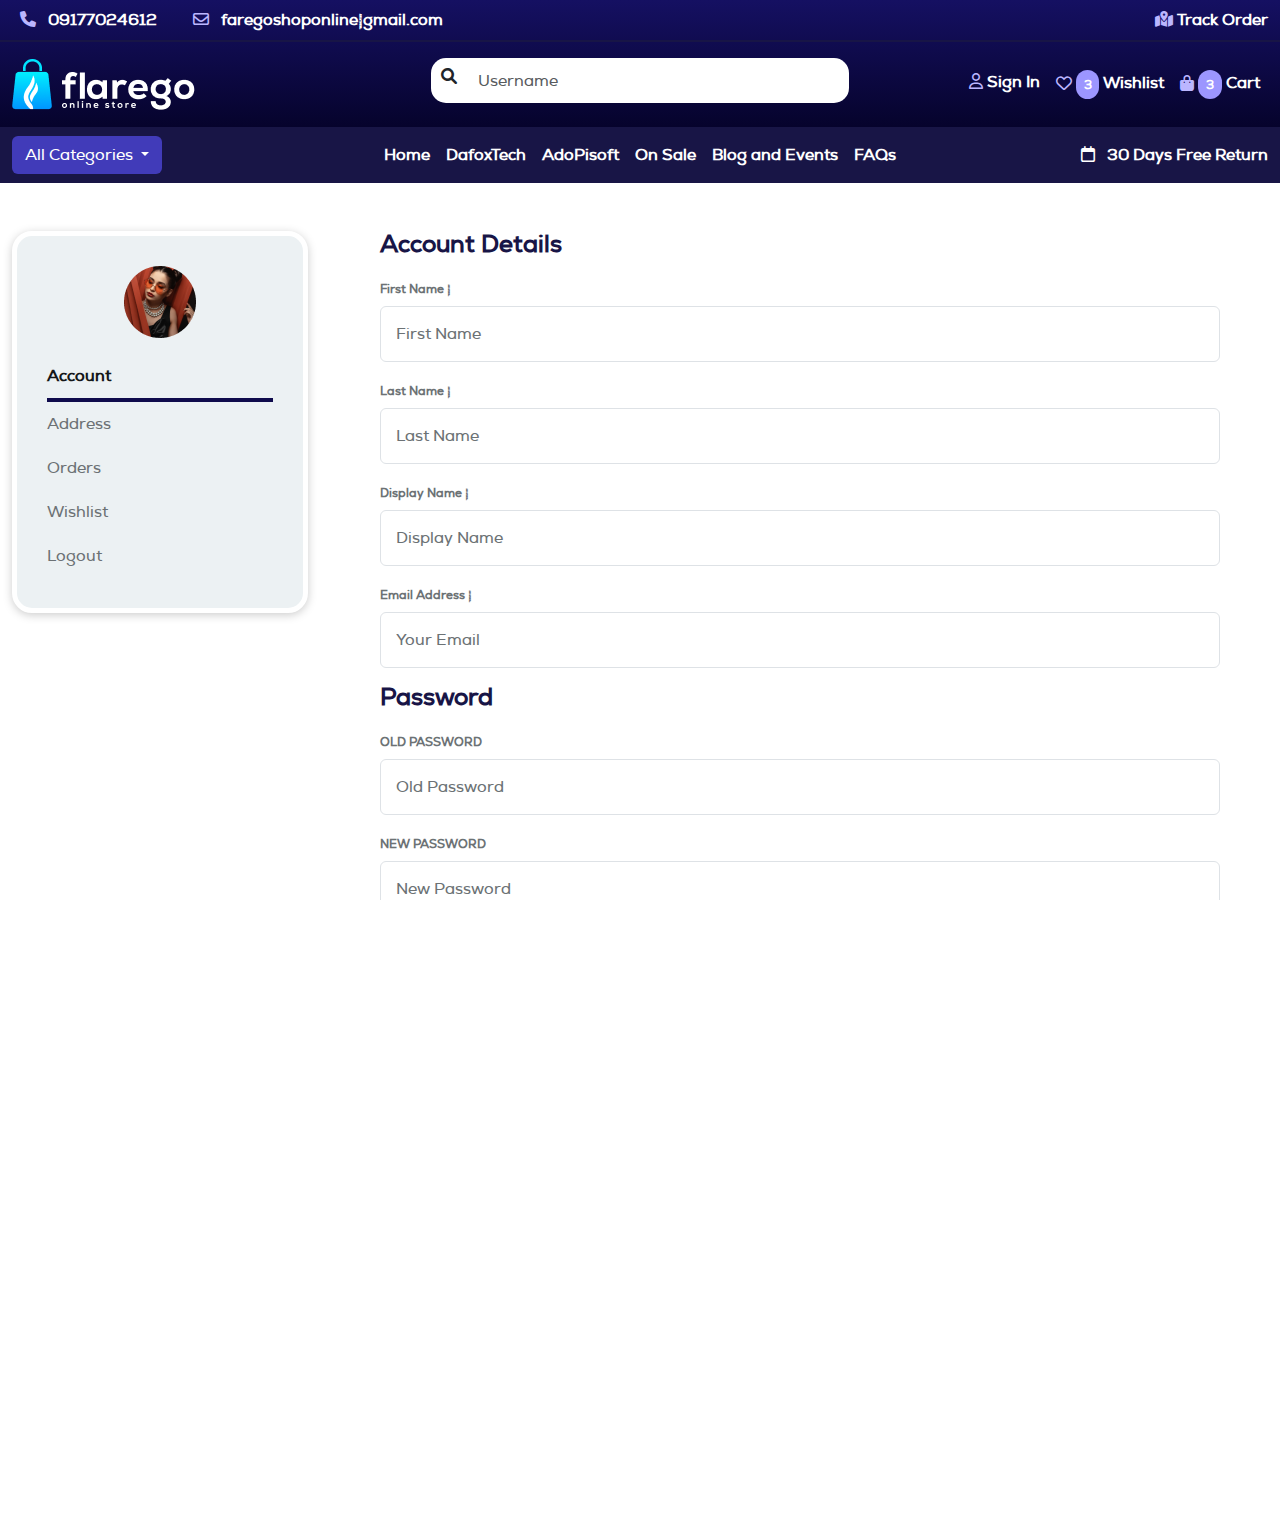
==== account.html @ 1abdb855 "enting latest changes" ====
<!DOCTYPE html>
<html lang="en">

<head>
  <meta charset="UTF-8">
  <meta name="viewport" content="width=device-width, initial-scale=1.0">
  <title>Accounts</title>
  <link href="css/bootstrap.min.css" rel="stylesheet">
</head>

<body>
  <!doctype html>
  <html lang="en">

  <head>
    <!-- Required meta tags -->
    <meta charset="utf-8">
    <meta name="viewport" content="width=device-width, initial-scale=1">

    <!-- Bootstrap CSS -->
    <link href="https://cdn.jsdelivr.net/npm/bootstrap@5.3.3/dist/css/bootstrap.min.css" rel="stylesheet"
      integrity="sha384-QWTKZyjpPEjISv5WaRU9OFeRpok6YctnYmDr5pNlyT2bRjXh0JMhjY6hW+ALEwIH" crossorigin="anonymous">
    <link rel="stylesheet" href="css/style.css">
    <!-- FontAwesome CSS -->
    <link href="https://cdnjs.cloudflare.com/ajax/libs/font-awesome/6.0.0-beta3/css/all.min.css" rel="stylesheet">

    <title>Home</title>
  </head>

  <body>
    <!-- Header -->
    <section class="header-wrapper">
      <header class="d-none d-md-block">
        <div class="header-bg text-white">
          <!-- Top Header -->
          <div class="top-header py-2">
            <div class="container">
              <div class="d-flex flex-wrap align-items-center justify-content-center justify-content-lg-start">
                <div class="col-lg-6 col-6 text-start">
                  <a href="#" class="text-white me-4"><i class="fa-solid fa-phone me-2"></i> 09177024612</a>
                  <a href="#" class="text-white "><i class="fa-regular fa-envelope me-2"></i>
                    faregoshoponline@gmail.com</a>
                </div>
                <div class="col-lg-6 col-6 text-end "><i class="fa-solid fa-map-location-dot"></i> Track Order</div>
              </div>
            </div>
          </div>
          <!-- Search -->
          <div class="container py-3">
            <div class="d-flex flex-wrap align-items-center justify-content-center justify-content-lg-start">
              <!-- Logo -->
              <div class="col-lg-4">
                <a href=""><img src="img/flarego-shop-logo.png" alt=""></a>
              </div>
              <!-- Form -->
              <div class="col-12 col-lg-4">
                <form>
                  <div class="form-row align-items-center">
                    <div class="col-auto">
                      <label class="sr-only" for="inlineFormInputGroup">Username</label>
                      <div class="input-group mb-2 searchform-wrapper">
                        <div class="input-group-prepend">
                          <div class="input-group-text searchico"><i class="fa-solid fa-magnifying-glass"></i></div>
                        </div>
                        <input type="text" class="form-control" id="inlineFormInputGroup" placeholder="Username">
                      </div>
                    </div>
                  </div>
                </form>
              </div>
              <!-- Cart Menu -->
              <ul class="nav col-12 col-lg-4 justify-content-end">
                <li><a href="#" class="nav-link px-2 text-white"><i class="fa-regular fa-user"></i> Sign In</a></li>
                <li>
                  <a href="#" class="nav-link px-2 text-white">
                    <i class="fa-regular fa-heart"></i>
                    <!-- Badge -->
                    <span class="badge rounded-pill bg-purple ">3</span> Wishlist
                  </a>
                </li>
                <li>
                  <a href="#" class="nav-link px-2 text-white">
                    <i class="fa-solid fa-bag-shopping"></i>
                    <!-- Badge -->
                    <span class="badge rounded-pill bg-purple ">3</span> Cart
                  </a>
              </ul>
            </div>
          </div>
        </div>
        <!-- Main Menu -->
        <div class="lower-bg py-2">
          <div class="container">
            <div class="d-flex flex-wrap align-items-center justify-content-center justify-content-lg-start">
              <div class="col-lg-3">
                <div class="dropdown show">
                  <a class="btn dropdown-toggle btn-cat" href="#" role="button" id="dropdownMenuLink"
                    data-toggle="dropdown" aria-haspopup="true" aria-expanded="false">
                    All Categories
                  </a>

                  <div class="dropdown-menu" aria-labelledby="dropdownMenuLink">
                    <a class="dropdown-item" href="#">Action</a>
                    <a class="dropdown-item" href="#">Another action</a>
                    <a class="dropdown-item" href="#">Something else here</a>
                  </div>
                </div>
              </div>

              <ul class="nav col-12 col-lg-6 justify-content-center">
                <li><a href="#" class="nav-link px-2 text-white">Home</a></li>
                <li><a href="#" class="nav-link px-2 text-white">DafoxTech</a></li>
                <li><a href="#" class="nav-link px-2 text-white">AdoPisoft</a></li>
                <li><a href="#" class="nav-link px-2 text-white">On Sale</a></li>
                <li><a href="#" class="nav-link px-2 text-white">Blog and Events</a></li>
                <li><a href="#" class="nav-link px-2 text-white">FAQs</a></li>
              </ul>


              <div class="col-12 col-lg-3 justify-content-end text-end">
                <a href="" class="text-white"><i class="fa-regular fa-calendar me-2"></i> 30 Days Free Return</a>
              </div>
            </div>
          </div>
        </div>
      </header>

      <!-- Mobile Header -->
      <header class="mobile-header d-block d-md-none">
        <div class="header-bg text-white">
          <!-- Top Header -->
          <div class="top-header py-2">
            <div class="container">
              <div class="d-flex flex-wrap align-items-center justify-content-sm-center justify-content-center">
                <div class="col-lg-6 col-12 text-center info">
                  <a href="#" class="text-white me-4 fs-sm-2"><i class="fa-solid fa-phone me-2"></i> 09177024612</a>
                  <a href="#" class="text-white fs-sm-2"><i class="fa-regular fa-envelope me-2"></i>
                    faregoshoponline@gmail.com</a>
                </div>
                <div class="col-lg-6 col-6 text-end d-none d-lg-block"><i class="fa-solid fa-map-location-dot"></i>
                  Track Order</div>
              </div>
            </div>
          </div>
          <!-- Search -->
          <div class="container py-2">
            <div class="d-flex flex-wrap align-items-center justify-content-center justify-content-lg-start">
              <!-- Logo -->
              <div class="col-lg-4 col-4">
                <a href=""><img src="img/flarego-shop-logo.png" class="img-fluid "></a>
              </div>
              <!-- Cart Menu -->
              <ul class="nav col-8 col-lg-4 justify-content-end">
                <li><a href="#" class="nav-link px-2 text-white"><i class="fa-regular fa-user"></i></a></li>
                <li>
                  <a href="#" class="nav-link px-2 text-white">
                    <i class="fa-regular fa-heart"></i>
                    <!-- Badge -->
                    <span class="badge rounded-pill bg-purple ">3</span>
                  </a>
                </li>
                <li>
                  <a href="#" class="nav-link px-2 text-white">
                    <i class="fa-solid fa-bag-shopping"></i>
                    <!-- Badge -->
                    <span class="badge rounded-pill bg-purple ">3</span>
                  </a>
              </ul>
            </div>
          </div>
        </div>
        <!-- Main Menu -->
        <div class="lower-bg py-2">
          <div class="container">
            <!-- Navbar -->
            <nav class="navbar navbar-expand-lg">
              <div class="container">
                <div class="row  d-flex justify-content-start align-items-center">
                  <div class="col-2">
                    <button class="navbar-toggler" type="button" data-bs-toggle="collapse" data-bs-target="#navbarNav"
                      aria-controls="navbarNav" aria-expanded="false" aria-label="Toggle navigation">
                      <i class="fa-solid fa-bars"></i>
                    </button>
                  </div>
                  <div class="col-10">
                    <form>
                      <div class="form-row align-items-center">
                        <div class="col-auto">
                          <label class="sr-only" for="inlineFormInputGroup">Username</label>
                          <div class="input-group mb-2 searchform-wrapper">
                            <div class="input-group-prepend">
                              <div class="input-group-text searchico"><i class="fa-solid fa-magnifying-glass"></i></div>
                            </div>
                            <input type="text" class="form-control" id="inlineFormInputGroup" placeholder="Username">
                          </div>
                        </div>
                      </div>
                    </form>
                  </div>
                </div>
                <div class="collapse navbar-collapse" id="navbarNav">
                  <ul class="navbar-nav ms-auto">
                    <li class="nav-item">
                      <a class="nav-link active" aria-current="page" href="#">Home</a>
                    </li>
                    <li class="nav-item">
                      <a class="nav-link" href="#">DafoxTech</a>
                    </li>
                    <li class="nav-item">
                      <a class="nav-link" href="#">AdoPisoft</a>
                    </li>
                    <li class="nav-item">
                      <a class="nav-link" href="#">On Sale</a>
                    </li>
                    <li class="nav-item">
                      <a class="nav-link" href="#">Blog and Events/a>
                    </li>
                    <li class="nav-item">
                      <a class="nav-link" href="#">FAQs</a>
                    </li>
                  </ul>
                </div>
              </div>
            </nav>
          </div>
        </div>
      </header>
    </section>

    <!-- Account Details -->
    <div class="container my-5">
      <div class="row">
        <div class="col-md-3">
          <div class="left-widget-wrapper">
            <div class="img-holder mb-3">
              <img src="img/sofia.png" class="rounded mx-auto d-block" alt="...">
              <img src="img/camera-ico.png" alt="" class="position-absolute bottom-20 uploadpic">
            </div>
            <div class="nav flex-column nav-pills d-none d-md-block" id="v-pills-tab" role="tablist"
              aria-orientation="vertical">
              <button class="nav-link active" id="accounts-tab" data-bs-toggle="pill" data-bs-target="#accounts"
                type="button" role="tab" aria-controls="accounts" aria-selected="true">Account</button>
              <button class="nav-link" id="account-address-tab" data-bs-toggle="pill" data-bs-target="#account-address"
                type="button" role="tab" aria-controls="account-address" aria-selected="false">Address</button>
              <button class="nav-link" id="account-orders-tab" data-bs-toggle="pill" data-bs-target="#account-orders"
                type="button" role="tab" aria-controls="account-orders" aria-selected="false">Orders</button>
              <button class="nav-link" id="account-wishlist-tab" data-bs-toggle="pill"
                data-bs-target="#account-wishlist" type="button" role="tab" aria-controls="account-wishlist"
                aria-selected="false">Wishlist</button>
              <button class="nav-link" type="button" role="tab">Logout</button>
            </div>
            <!-- Account Dropdown Select On Mobile -->
            <div class="d-block d-md-none">
              <form action="">
                <select class="form-select" aria-label="Default select example">
                  <option selected>Account</option>
                  <option value="1">Address</option>
                  <option value="2">Orders</option>
                  <option value="3">Wishlist</option>
                  <option value="4">Logout</option>
                </select>
              </form>
            </div>
          </div>
        </div>
        <div class="col-md-9">
          <div class="tab-content" id="v-pills-tabContent">
            <!-- Account Details -->
            <div class="tab-pane fade show active" id="accounts" role="tabpanel" aria-labelledby="accounts-tab">
              <form class="account-form  px-md-5">
                <div class="mb-3">
                  <h5>Account Details</h5>
                </div>
                <!-- First Name -->
                <div class=" mb-3">
                  <label for="firstname" class="form-label">First Name *</label>
                  <input type="text" class="form-control" id="firstname" placeholder="First Name">
                </div>
                <!-- Last Name -->
                <div class="mb-3">
                  <label for="lastname" class="form-label">Last Name *</label>
                  <input type="text" class="form-control" id="lastname" placeholder="Last Name">
                </div>
                <!-- Display Name -->
                <div class="mb-3">
                  <label for="displayname" class="form-label">Display Name *</label>
                  <input type="text" class="form-control" id="displayname" placeholder="Display Name">
                </div>
                <!-- Email -->
                <div class="mb-3">
                  <label for="email" class="form-label">Email Address *</label>
                  <input type="email" class="form-control" id="email" placeholder="Your Email">
                </div>
                <div class="mb-3">
                  <h5>Password</h5>
                </div>
                <!-- Old Password -->
                <div class="mb-3">
                  <label for="oldpass" class="form-label">OLD PASSWORD </label>
                  <input type="text" class="form-control" id="oldpass" placeholder="Old Password">
                </div>
                <!-- NEW PASSWORD -->
                <div class="mb-3">
                  <label for="newpassword" class="form-label">NEW PASSWORD </label>
                  <input type="text" class="form-control" id="newpassword" placeholder="New Password">
                </div>
                <!-- REPEAT NEW PASSWORD -->
                <div class="mb-3">
                  <label for="email" class="form-label">REPEAT NEW PASSWORD</label>
                  <input type="email" class="form-control" id="email" placeholder="Reapet New Password">
                </div>

                <button type="submit" class="btn btn-primary cta-btn">Save Changes</button>
              </form>
            </div>
            <!-- Account Address -->
            <div class="tab-pane fade" id="account-address" role="tabpanel" aria-labelledby="account-address-tab">

              <div class="mb-3  px-md-5">
                <h5>Address</h5>
              </div>
              <div class="row  px-md-5">
                <div class="col-lg-6">
                  <div class="address-holder">
                    <div class="d-flex flex-row mb-3">
                      <div class="address-title">
                        <p><b>Billing Address</b></p>
                      </div>
                      <div class="ms-auto align-items-end edit-address">
                        <i class="fa-regular fa-pen-to-square"></i>
                        <span>Edit</span>
                      </div>
                    </div>
                    <div class="user-info">
                      <p> Sofia Havertz</p>
                      <p> (+1) 234 567 890345</p>
                      <p> Long Island, NewYork, United States</p>
                    </div>
                  </div>
                </div>
                <div class="col-lg-6">
                  <div class="address-holder">
                    <div class="d-flex flex-row mb-3">
                      <div class="address-title">
                        <p><b>Billing Address</b></p>
                      </div>
                      <div class="ms-auto align-items-end edit-address">
                        <i class="fa-regular fa-pen-to-square"></i>
                        <span>Edit</span>
                      </div>
                    </div>
                    <div class="user-info">
                      <p> Sofia Havertz</p>
                      <p> (+1) 234 567 890345</p>
                      <p> Long Island, NewYork, United States</p>
                    </div>
                  </div>
                </div>
              </div>
            </div>
            <!-- Orders -->
            <div class="tab-pane fade" id="account-orders" role="tabpanel" aria-labelledby="account-orders-tab">
              <div class="mb-3  px-md-5">
                <h5>Order History</h5>
              </div>
              <div class="table-responsive-sm px-md-5">
                <table class="table table-order">
                  <thead>
                    <tr>
                      <td class="td-title">Number ID </td>
                      <td class="td-title">Dates</td>
                      <td class="td-title">Status</td>
                      <td class="td-title">Price</td>
                    </tr>
                  </thead>
                  <tbody>
                    <tr>
                      <td><b>#3456_768</b></td>
                      <td>October 17, 2023</td>
                      <td>Delivered</td>
                      <td><span class="order-price-history">PHP 1234.00</span></td>
                    </tr>
                    <tr>
                      <td><b>#3456_768</b></td>
                      <td>October 17, 2023</td>
                      <td>Delivered</td>
                      <td><span class="order-price-history">PHP 1234.00</span></td>
                    </tr>
                    <tr>
                      <td><b>#3456_768</b></td>
                      <td>October 17, 2023</td>
                      <td>Delivered</td>
                      <td><span class="order-price-history">PHP 1234.00</span></td>
                    </tr>
                    <tr>
                      <td><b>#3456_768</b></td>
                      <td>October 17, 2023</td>
                      <td>Delivered</td>
                      <td><span class="order-price-history">PHP 1234.00</span></td>
                    </tr>
                    <tr>
                      <td><b>#3456_768</b></td>
                      <td>October 17, 2023</td>
                      <td>Delivered</td>
                      <td><span class="order-price-history">PHP 1234.00</span></td>
                    </tr>
                  </tbody>
                </table>
              </div>
            </div>
            <!-- Wishlist -->
            <div class="tab-pane fade" id="account-wishlist" role="tabpanel" aria-labelledby="account-wishlist-tab">
              <div class="mb-3  px-md-5">
                <h5>Your Wishlist</h5>
              </div>

              <div class=" px-md-5">
                <table class="table table-order">
                  <thead>
                    <tr>
                      <td class="td-title">Product</td>
                      <td class="td-title">Price</td>
                      <td class="td-title">Action</td>
                    </tr>
                  </thead>
                  <tbody>
                    <tr>
                      <td>
                        <div class="d-flex justify-content-start align-items-center">
                          <span><i class="fa-solid fa-x"></i></span>
                          <img src="img/wishlist.png" alt="" class="mx-3 img-fluid">
                          <span><b>Tray Table</b></span>
                        </div>
                      </td>
                      <td><b>PHP19.19</b></td>
                      <td><button type="submit" class="btn btn-primary cta-btn">Add to cart</button></td>
                    </tr>
                    <tr>
                      <td>
                        <div class="d-flex justify-content-start align-items-center">
                          <span><i class="fa-solid fa-x"></i></span>
                          <img src="img/wishlist.png" alt="" class="mx-3 img-fluid">
                          <span><b>Tray Table</b></span>
                        </div>
                      </td>
                      <td><b>PHP19.19</b></td>
                      <td><button type="submit" class="btn btn-primary cta-btn">Add to cart</button></td>
                    </tr>
                    <tr>
                      <td>
                        <div class="d-flex justify-content-start align-items-center">
                          <span><i class="fa-solid fa-x"></i></span>
                          <img src="img/wishlist.png" alt="" class="mx-3 img-fluid">
                          <span><b>Tray Table</b></span>
                        </div>
                      </td>
                      <td><b>PHP19.19</b></td>
                      <td><button type="submit" class="btn btn-primary cta-btn">Add to cart</button></td>
                    </tr>
                  </tbody>
                </table>
              </div>
            </div>
          </div>
        </div>
      </div>
    </div>


    <!-- Footer -->
    <footer class="footer text-white pt-6 footer-bg  mt-auto ">
      <div class="container">
        <div class="row py-5">
          <div class="col-md-3 col-sm-6 mb-3">
            <a href=""><img src="img/flarego-shop-logo.png" alt=""></a>
            <div class="mt-4 pe-lg-5">It started with a crazy idea, and is
              now being used by thousands of people nationwide and in other countries.</div>
          </div>
          <div class="col-md-6 col-sm-6 mb-3">
            <h5 class="text-white">Quicklinks</h5>
            <div classs="d-flex flex-wrap align-items-center justify-content-center">
              <div class="row">
                <div class="col">
                  <ul class="list-unstyled col-4">
                    <li><a href="#" class="text-white">Home</a></li>
                    <li><a href="#" class="text-white">DafoxTech</a></li>
                    <li><a href="#" class="text-white">AdoPisoft</a></li>
                  </ul>
                </div>
                <div class="col">
                  <ul class="list-unstyled col-4">
                    <li><a href="#" class="text-white">On Sale</a></li>
                    <li><a href="#" class="text-white">Blog and Events</a></li>
                    <li><a href="#" class="text-white">FAQs</a></li>
                  </ul>
                </div>
                <div class="col">
                  <ul class="list-unstyled col-4">
                    <li><a href="#" class="text-white">On Sale</a></li>
                    <li><a href="#" class="text-white">Blog and Events</a></li>
                    <li><a href="#" class="text-white">FAQs</a></li>
                  </ul>
                </div>
              </div>
            </div>
          </div>
          <div class="col-md-3 col-sm-6 mb-3">
            <h5 class="text-white">Newsletter</h5>
            <form>
              <div class="form-group mb-3">
                <label for="newsletterEmail" class="sr-only">Email address</label>
                <input type="email" class="form-control bradius" id="newsletterEmail" placeholder="Enter email"
                  required>
              </div>
              <button type="submit" class="btn btn-primary btn-cta bradius">Subscribe</button>
            </form>
          </div>
        </div>
      </div>
      <div class="divider mt-5 py-2">
        <div class="container">
          <div class="row">
            <div class="col-6 justify-content-start"><a href="" class="text-white"><b> &copy; 2024, Flarego</b> Online
                Store. Powered by Shopify</a></div>
            <div class="col-6 text-end">We accept payments via <img src="img/payment-gateway.png" alt=""></div>
          </div>

        </div>
      </div>
    </footer>

    <script src="https://code.jquery.com/jquery-3.6.0.min.js"></script>
    <script src="js/bootstrap.bundle.min.js"></script>
  </body>

  </html>
---- css/style.css ----
/*! Generated by Font Squirrel (https://www.fontsquirrel.com) on May 31, 2024 */
@font-face {
    font-family: 'nexaextra_light';
    src: url('nexa-extralight-webfont.woff2') format('woff2'),
         url('nexa-extralight-webfont.woff') format('woff');
    font-weight: normal;
    font-style: normal;
}
@font-face {
    font-family: 'nexa-trialbold';
    src: url('nexa-trial-bold-webfont.woff2') format('woff2'),
         url('nexa-trial-bold-webfont.woff') format('woff');
    font-weight: normal;
    font-style: normal;
}
@font-face {
    font-family: 'nexa-trialregular';
    src: url('nexa-trial-regular-webfont.woff2') format('woff2'),
         url('nexa-trial-regular-webfont.woff') format('woff');
    font-weight: normal;
    font-style: normal;
}
html,body{
    height: 100%;
    overflow-x: hidden;
}
body {
    display: flex;
    flex-direction: column;
}
body,p,a,h1,h2,h3,h4,h5,h6,ul,ol,ol li,ul li{
    font-family: 'nexa-trialregular';
    font-weight: 900;
    color: #0D0945;
}

.fs-7{
    font-size: 0.8rem !important;
}
.fs-8{
    font-size: 0.7rem !important;
}
.header-bg {
  background-image: linear-gradient(180deg, #151062, #06032C);
}
.top-header{
    border-bottom: 2px solid #181546;
}
.top-header i{
    color:#BBB6FF;
}
.lower-bg{
    background-color: #181546;
}
.container{
    max-width: 1440px;
}

.white-text{
    color-:#fff !important;
}

.custom-container{
    max-width:1400px;
}
.btn-cta{
    background-image: linear-gradient(180deg, #00EFFE, #0095FF);
    width: 100%;
    color: #fff;
    border: 0;
    padding: 10px 20px;
    min-width: 140px;
}
.btn-white{
    border: 2px solid #413BB9;
    background: #fff;
    color: #413BB9;
    width: 100%;
    padding: 10px 20px;
}

.btn-white:hover, .btm-shop:hover{
    background: #fff;
    color: #413BB9;
}
.btn-shop{
    background: #fff;
    color: #413BB9;
    border: 0;
    font-weight: bold;
}
.bradius{
    border-radius: 10px;
}
.btn-cat{
    background-color: #413BB9;
    color: #fff;
}
.darkblue-font{
    color: #141138 !important;
}
.footer-bg{
    background-color: #06032C;
}

footer {
    position: relative;
    background: url('../img/footer-background.png') no-repeat left center/30%;
    color: #fff;
    padding: 20px 0;
}
.bg-footer, .cta-wrapper{
    background-image: linear-gradient(180deg, #151062, #06032C);
}
.divider{
    border-top: 1px solid rgba(255, 255, 255, 0.1);
}
.content {
    flex: 1;
}
.footer {
    padding: 1rem 0;
}
a{
    text-decoration: none;
}
.bg-purple{
    background-color: #9C96FF;
}
.slider-img{
    position: relative;
    max-width: 80% !important;
}

.me-2{

    margin-left: 0.5rem !important;
    margin-right: 0.5rem !important;
}
/* Slider */
.home-slider{
    height: 50vh;
    min-height: 550px;
    background: no-repeat center center scroll;
    background-size: cover;
}
#home_slider .carousel-indicators [data-bs-target] {
    width: 10px;
    height: 10px;
    border-radius: 50%;
    border: 4px solid #D6EEFF;
    background-color: transparent;
}
#home_slider .carousel-indicators .active {
    background-color: transparent;
    border: 4px solid #01D3FE;
} 
#home_slider .carousel-indicators{
    margin-left: 9%;
    right: unset;
    margin-bottom: 3%;
}

.products-slider .carousel-caption {
    top: 0;
    bottom: auto;
    width: 100%;
    padding: 1rem;
    background: rgba(0, 0, 0, 0.5);
}

.products-slider .carousel-caption .d-flex {
    align-items: center;
    justify-content: space-between;
}

.products-slider .carousel-caption h5 {
    margin: 0;
}

.products-slider  .carousel-control-prev,
.products-slider  .carousel-control-next {
    position: absolute;
    top: 10px;
    z-index: 5;
    width: 40px;
    height: 40px;
    background-color: #F5F5F5;
    border: none;
    border-radius: 50%;
    display: flex;
    align-items: center;
    justify-content: center;
    color: #000;
}

.products-slider  .carousel-control-prev {
    right: 55px; /* Adjust for the width of the next button */
    left: unset;
}

.products-slider  .carousel-control-next {
    right: 10px;
}

.products-slider  .carousel-control-prev-icon,
.products-slider  .carousel-control-next-icon {
    width: 20px;
    height: 20px;
}
.products-slider  .carousel-control-next:focus, .products-slider  .carousel-control-next:hover, .products-slider .carousel-control-prev:focus, .products-slider .carousel-control-prev:hover{
    color: #000;
}

.card-hover:hover .add-to-cart {
    opacity: 1;
    visibility: visible;
    transform: translateY(0);
}
.card{
    border: 0;
}

.txt-green{
    color: #3DD88E;
    font-size: 18px;
    font-weight: bold;
}
.add-to-cart {
    position: absolute;
    top: 50%;
    left: 8%;
    transform: translateX(-50%) translateY(10px);
    opacity: 0;
    visibility: hidden;
    transition: all 0.3s ease;
    width: 85% !important;
    border: 0;
}

.badge-store {
    position: absolute;
    top: 10px;
    left: 10px;
    display: flex;
    align-items: center;
}

.badge-store i {
    margin-right: 5px;
}

.badge-store .badge {
    font-size: 0.60em;
}
.card-body{
    padding-left: 0px;
    padding-right: 0px;
}
.ico-wrapper{
    width: 28px;
    height: 28px;
    background-color: #fff;
    padding: 5px;
    border-radius: 100%;
    line-height: 20px;
    margin-bottom: 5px;
}
.prod-title{
    font-weight: bold;
    color: #181546;
}
.f18{
    font-size: 18px;
}
.f16{
    font-size: 16px;
}
.f14{
    font-size: 14px;
}
.f12{
    font-size:12px;
}
.price{
    color: #01C5FF;
    font-weight: bold;
}
.discounted-price{
    font-size: 14px;
    color: rgba(0, 0, 0, 0.5);
    font-weight: bold;
    text-decoration: line-through;
}
.prod-desc{
    color: rgba(24, 21, 70, 0.5);
}
.card p{
    margin-bottom: 5px;
    line-height: 1rem;
    font-size: 0.8rem;
}

.custom-card {
    display: flex;
    align-items: center;
    background: linear-gradient(to right, #D420A8, #990174);
    color: white;
    border-radius: 15px;
    overflow: hidden; /* Ensure border-radius doesn't overflow the image */
    margin-bottom: 20px; /* Add margin between stacked cards */
}
.cta1{
    background: linear-gradient(to right, #D420A8, #990174);
    min-height: 237px;
}
.cta2{
    background: linear-gradient(to right, #D2FFF8, #FEFBEB, #F1CAC2);
    min-height: 237px;
}
.cta3{
    background: linear-gradient(to right, #231BA1, #0F0871);
    min-height: 495px;
    position: relative;
}
.custom-card img {
    height: auto;
    width: auto;
    border-radius: 15px 0 0 15px; /* Apply border-radius only to the left side of the image */
    bottom: 0;
}

.custom-card-right img {
    height: auto;
    border-radius: 0 15px 15px 0; /* Apply border-radius only to the left side of the image */
}
.custom-card-body {
    display: flex;
    flex-direction: column;
    justify-content: space-between;
    padding: 10px;
    width: 50%;
    border-radius: 0 15px 15px 0; /* Apply border-radius only to the right side of the card body */
}
.custom-card-body-start {
    align-items: flex-start !important;
}

.custom-card-body-end {
    align-items: flex-end !important;
}


.custom-card h3{
    font-size: 28px;
    font-weight: bold;
}
.custom-card h3, .custom-card p {
    color: white;
    text-align: right;
}
.btn-group {
    display: flex;
}
.custom-card-body-end P,.custom-card-body-end h3 {
    text-align: right !important;
}

.custom-card-body-start P,.custom-card-body-start h3 {
    text-align: left !important;
}

.btn.active{
    background-image: linear-gradient(180deg, #00EFFE, #0095FF) !important;
     border-color: linear-gradient(180deg, #00EFFE, #0095FF);;
}
.cta-wrapper{
    display: flex;
    flex-direction: column;
    justify-content: space-between;
}
.headline-wrapper{
    display: flex;
    flex-direction: column;
    justify-content: space-between;
    padding: 20px;
    height: 50vh;
    min-height: 420px;
    background: linear-gradient(to right, #D2FFF8, #FEFBEB, #F1CAC2);
    position: relative;
}
.headline-wrapper .feat-img{
    position:absolute;
    bottom: 0;
}
.adopisoft-header{
    background: linear-gradient(to right, #D420A8, #990174);
}
.blog-thumbnail {
    position: relative;
    max-width: 400px;
    background-color:#fff;
    margin: auto;
    border-radius: 10px;
    overflow: hidden;
    box-shadow: 0 4px 26px rgba(0, 0, 0, 0.1);
    padding: 15px;
}
.blog-thumbnail img {
    width: 100%;
    height: auto;
    display: block;
    border-radius: 10px;
    border: 5px solid #fff;
}
.blog-thumbnail .arrow {
    position: absolute;
    bottom: 42%;
    right: 14%;
    font-size: 1.5rem;
    color: #fff;
    background: #FF8E09;
    padding: 2px 10px;
    border-radius: 32%;
    border: 2px solid #FCB347;
}
.blog-thumbnail .content {
    padding: 15px 0px;
}
.blog-thumbnail .title {
    font-size: 1.2rem;
    font-weight: bold;
    margin-bottom: 4px;
}
.blog-thumbnail .description {
    font-size: 0.8rem;
    line-height: 1rem;
    margin-bottom: 10px;
}
.blog-thumbnail .meta {
    font-size: 0.6rem;
    color: #7f8c8d;
}
.blog-thumbnail .category {
    color: #3498db;
    font-weight: bold;
}
.blog-wrapper{
    background-color: #F1F0FF;
    padding: 60px 0;
}

.review-thumbs{
    padding-bottom: 10px;
}
.review-thumbs img{
    padding: 4px;
}


.testimonial-wrapper{
    padding: 60px 0;
}
.testimonial-card {
    box-shadow: 0 0px 16px rgba(0, 0, 0, 0.1);
    padding: 10px 20px;
}
.testimonial-card .card-body {
    text-align: left;
}
.testimonial-card .profile {
    display: flex;
    align-items: center;
    justify-content: start;
    gap: 1rem;
    margin-bottom: 10px;
}
.testimonial-card .card-img-top {
    border-radius: 50%;
    width: 50px;
    height: 50px;
    object-fit: cover;
    border: 3px solid #fff;
    box-shadow: 0 4px 8px rgba(0, 0, 0, 0.1);
}
.testimonial-card .rating-date {
    display: flex;
    align-items: center;
    justify-content: start;
    gap: 0.5rem;
}
.testimonial-card .stars {
    color: #f39c12;
    width: 50%;
}
.testimonial-card .date {
    color: #7f8c8d;
    text-align: left !important;
    width: 50%;
    font-size:0.6rem;
}

.rating-reviews {
    display: flex;
    align-items: center;
    justify-content: center;
    gap: 0.5rem;
    padding-bottom: 10px;
}
.rating-reviews .stars {
    color: #f39c12;
}
.rating-reviews .date {
    color: #7f8c8d;
}
.heading{
    font-size: 42px;
    font-weight: 900;
    color: #0D0945;
}
.ratingout .date{
    text-align: left !important;
}
.ratingout .stars{
    text-align: right !important;
}
.content-wrapper{
    padding-top: 120px;
}
.f24{
    font-size: 24px;
    color: #000;
}

.thumbnail-column {
    padding-right: 20px;
}
.thumbnail-image {
    height: auto;
    cursor: pointer;
    transition: transform 0.3s;
}
.thumbnail-image:hover {
    transform: scale(1.2);
}
.main-image {
    width: 100%;
    height: auto;
}
.thumbnail-wrapper{
    border: 4px solid #fff;
    border-radius: 15px;
    width: 100%;
    box-shadow: 0 2px 20px #cccccc7a;
    line-height: 130px;
    text-align: center;
    background-color: #ECF1F3;
    margin-bottom: 20px;
}
.thumbnail-wrapper:hover{
    border: 5px solid #413BB9;
}
.main-img-wrapper{
    border: 4px solid #fff;
    border-radius: 15px;
    background-color: #ECF1F3;
    box-shadow: 0 2px 20px #cccccc7a;
        min-height: 570px;
    align-content: center;
}
.page-headers{
    background: linear-gradient(to right, #D420A8, #990174);
    position: relative;
}
.header-img{
    position: absolute;
    bottom: 0;
    width: 6.5%;
    right: 5%;
}
.prod-ico{
    border-radius: 10px;
    border: 2px solid rgba(128, 0, 94, 0.2);
}
.num-reviews{
    font-size: 14px;
    font-weight: 400;
    color:  #181546;
    margin: 4px 6px;
}
.badge{
        --bs-badge-padding-y: 0.7em !important;
        border-radius: 8px;
}
.star-container i{
    padding: 2px;
}
.stock{
    font-size: 14px;
    color: #00B046;
    font-weight: 500;
    margin-left: 15px;
}
.prod-title{
    font-size: 16px;
    text-transform: capitalize;
    font-weight: 900;
    color: #181546;
}
.paypal{
    border-radius: 10px;
    border: 2px solid rgba(0, 0, 0, 0.2);
    padding: 4px 8px;
}
.heart-wrapper{
    border-radius: 10px;
    border: 2px solid #181546;
    color: #181546;
    font-size: 24px;
}
.prod-price{
    font-size: 32px;
    font-weight: bold;
    color: #01C5FF;
}
.prod-price span{
    font-size: 18px;
    font-weight: bold;
    color: #cccc;
}
.more-text {
    display: none;
}
.product-description{
    font-size: 0.8rem;
    color: #181546;
}
.btn-down{
    background-color: transparent;
    border: 2px solid #E8ECEF;
    color: #141718;
    border-radius: 12px;
    padding: 10px;
    width: 100%;
}
.btn-down:hover{
    background-image: linear-gradient(180deg, #00EFFE, #0095FF);
}
.quantity-selector{
    border: 2px solid #E8ECEF;
    color: #141718;
    border-radius: 12px;
    padding: 5px;
}
.btn-qty{
    background-color: #ECF1F3;
    border-radius: 5px;
}
.btn-qty .btn, .btn-qty .form-control{
    border: 0;
    border-radius: 0px;
}
.btn-qty .btn-check:focus+.btn-outline-secondary, .btn-outline-secondary:focus{
    box-shadow: none;
}
.paypal-wrapper a{
    text-decoration: underline;
    font-size: 14px;
    color: #181546;
}
.nav-underline .nav-item{
    margin-right: 60px;
}

.nav-link i {
    color:#BBB6FF;
}
.nav-underline .nav-link {
    position: relative;
    padding: 0;
    padding-bottom: 7px;
}
.nav-underline .nav-link::after {
    content: '';
    position: absolute;
    width: 0;
    height: 2px;
    display: block;
    margin-top: 5px;
    right: 0;
    background: #181546;
    transition: width 0.3s;
}
.nav-underline .nav-link:hover::after {
    width: 100%;
    left: 0;
    background: #181546;
}
.nav-underline .nav-link.active::after {
    width: 100%;
    left: 0;
    background: #181546;
}
.nav-underline .nav-link {
    position: relative;
    color: #807E7E;
    font-size: 18px;
    font-weight: bold;
}
.nav-tabs .nav-link.active{
    color: #181546;
    background-image: linear-gradient(180deg, #00EFFE, #0095FF);
    box-shadow: none;
    border: none;
}
.nav-tabs .nav-link.active p{
    font-weight: 900;
    color:#fff;
}
.nav-underline .nav-link::after {
    content: '';
    position: absolute;
    width: 0;
    height: 2px;
    display: block;
    margin-top: 5px;
    right: 0;
    background: #181546;
    transition: width 0.3s;
}
.nav-underline .nav-link:hover::after {
    width: 100%;
    left: 0;
    background: #181546;
}
.nav-underline .nav-link.active::after {
    width: 100%;
    left: 0;
    background: #181546;
}
.nav-tabs .nav-link{
    border: 0;
    background: #ECF1F3;
    border-radius: 10px;
    min-width: 215px;
    border: 3px solid #fff;
    box-shadow: #b9b9b966 0px 0px 20px;
}
.nav-tabs  .nav-item{
    padding:10px;
        line-height: 1.2rem;
}
.checkbox-range{
        padding: 12px 0px;
}

.checkbox-range label{
    font-size: 0.8rem;
}
.review-image {
    width: 75px;
    height: 75px;
    object-fit: cover;
}

.star-label{
    padding-bottom: 10px;
}
.star-label i {
    padding: 0px 3px;
}
.smiley-icon {
    font-size: 1.5rem;
    margin-right: 10px;
    color: #FFD700; /* Gold color */
    cursor: pointer;
}
.dropdown-menu-option .smiley {
    font-size: 1.5rem;
    margin: 5px;
    cursor: pointer;
}
.dropdown-menu-option{
    display: flex;
    flex-wrap: nowrap;
    display: none;
}
.review-form{
    border-radius: 10px;
    border: 2px solid #E8ECEF;
    padding: 10px 15px;
}
.review-area{
    border: 0;
    border-bottom: 2px solid #E8ECEF;
}
.form-control:focus{
   box-shadow: unset !important;
}
.btn-submit{
    background-image: linear-gradient(180deg, #00EFFE, #0095FF);
    padding: 10px 50px;
    border-radius: 12px;
    border: 0;
    outline: none;
}
.btn-secondary{
    padding: 10px 50px;
    border-radius: 12px;
    border: 0;
    outline: none;
}
.review-header{
    font-size: 28px;
    color: #181546;
    font-weight: bold;
}
.review-content{
    font-size: 16px;
    color: #353945;

}
.metas span{
    font-size: 16px;
    color: #999999;
}
.metas .btn{
    border: 0;
    font-size: 16px;
    color: #23262F;
}
.reviews-wrapper{
    border-bottom: 2px solid #E8ECEF;
    margin-bottom: 20px;
}
.load-btn{
    width: auto;
    padding: 10px 60px;
}

#reviews-tab{
        background-image: none;
        text-align: align;
        align-items: center;
}
#info-tab{
       background: none !important;
    box-shadow: none !important;
    text-align: center;
     align-items: center
}
#questions-tab{
    background: none !important;
    box-shadow: none !important;
    text-align:center;
     align-items: center
}
.searchform-wrapper{
    background: #fff !important;
    border-radius: 15px;
    overflow: hidden !important;
    height: 45px;
}
.searchico{
    padding: 10px;
}
.searchform-wrapper .searchico, .searchform-wrapper .form-control{
    background: transparent !important;
    border: 0 !important;
}

.navbar-toggler{
    color: #fff;
}

.navbar-nav li{
padding-right:20px !important;

}
.mobile-header .searchico{
padding: 13px !important;
}
.navbar-toggler{
position: relative;
left: -12px;
top: -4px;
padding: 10px;
background: #413BB9;
}
.navbar-toggler:focus{
box-shadow: unset !important;
}
.mobile-header .searchform-wrapper{
border-radius: 6px;
}
.mobile-header .info a{
font-size: 10px;
}

.product-tabs .nav-tabs {
    justify-content: center;
}
.product-tabs .nav-tabs .nav-link {
    display: flex;
    flex-direction: column;
    align-items: center;
    margin: 0 10px; /* Add margin between tabs */
    border-radius: 10px; /* Add border radius */
    padding: 10px 15px;
    background-color: #ECF1F3;
    border: 2px solid #fff;
    box-shadow: 0 2px 3px #ccc;
    min-height: 175px;
    width: 200px;
}
.product-tabs .nav-link img{
    width: 100px;
}
.product-tabs .nav-tabs .nav-link.active {
    background: linear-gradient(45deg, #00EFFE, #0095FF);
    color: #fff;
}
.product-tabs .nav-tabs .nav-link{
    color:#181546;
}
.nav-tabs .nav-link .fa-icon {
    margin-bottom: 5px;
}
.nav-tabs{border: 0;}

.list-view .card {
    flex-direction: row;
    align-items: center;
}
.list-view .card img {
    width: 150px;
    height: auto;
}
.list-view .card-body {
    flex: 1;
}
.fa-star{
    color: #FFAD33;
}
.far.fa-star{
    color: #6C7275;
}
.form-check{
    position: relative;
    padding-left: 0;
}
.form-check-input[type=checkbox]{
    position: absolute;
    right: 0;
}
h5{
    font-weight: 900;
    font-size: 24px;
    color: #181546;
}
h6{
    font-weight: bold;
    font-size: 20px;
    color: #181546;
}
.step-wizard {
    display: flex;
    justify-content: space-between;
    margin-bottom: 20px;
}

.step-wizard .step {
    text-align: center;
    position: relative;
    flex: 1;
}

.step-wizard .step .step-title {
  position: relative;
  left: 115px;
  bottom: -10px;
  font-size: 16px;

}

.step-wizard .step .step-number {
    width: 40px;
    height: 40px;
    border-radius: 50%;
    display: inline-block;
    line-height: 40px;
    background: #9C96FF;
    color: #fff;
    margin-right: 10px;
    position: absolute;
}

.step-wizard .step.completed .step-number {
    background: #38CB89;
    color: white;
}

.step-wizard .step.completed .step-title {
  font-weight: bold;
  color: #38CB89;
}

.step-wizard .step.completed .step-number::before {
    content: "✔";
    font-weight: bold;
}

.step-wizard .step.completed .step-number span {
    display: none;
}

.step-wizard .step .step-indicator {
    width: calc(100% - 50px); /* Adjust width to account for step number and margin */
    height: 4px;
    background: transparent;
    position: absolute;
    top: 150%;
    transform: translateY(-50%);
    left: calc(10% + 20px);
    
}

.step-wizard .step.completed .step-indicator {
    background: #413BB9;
    color: #fff;
}
.wizard-wrapper{
  background-color: #ECF1F3;
  padding: 60px 5px 3px 5px;
}
.wizard-wrapper h2{
  font-size: 32px;
  font-weight: bold;
  color: #181546;
}

.cart-item {
    padding: 0 30px;
}
/* Set equal width for all td elements */
.table td {
width: 20%; /* 100% / 4 columns */
}

.cart-item tr{
vertical-align: middle !important;
}
.summary-wrapper {
border: 5px solid #fff;
border-radius: 20px;
width: 100%;
box-shadow: 0 2px 10px #ccc;
background-color: #ECF1F3;
margin-bottom: 20px;
padding: 30px;
}
.product-cart-img{
border: 2px solid #fff;
border-radius: 8px;
box-shadow: 0 2px 10px #ccc;
background-color: #ECF1F3;
margin-right: 15px;
position: relative;
}
.radio-btn-wrappper{
border: 2px solid #BBB8E2;
border-radius: 12px;
}

.radio-btn-wrappper:hover{
border: 2px solid #413BB9;
}

.radio-btn-wrappper .form-check{
padding-left: 1.5em;
}
.radio-btn-wrappper label{
font-size: 18px;
color: #413BB9;
font-weight: bold;
}
.txt-blue{
font-size: 18px;
font-weight: bold;
color: #01C5FF;
}
.cart-item .btn-qty, .cart-item .btn-qty .form-control[readonly] {
background-color: transparent;
}
.cart-item .remove .fa-square-xmark{
color: #413BB9;
font-size: 24px !important;
}
.remove{
color: #6C7275;
font-size: 14px;
font-weight: 400;
margin: 0;
}
.cart-item th{
font-size: 18px;
color: #121212;
border-bottom: 1px solid #E8ECEF !important;
}
.summary-wrapper .btn-submit{
width: 100%;
border: 0;
}
.coupon-wrapper{
background-color: #413BB9;
border-radius: 15px;
padding: 30px;
}
.coupon-wrapper .input-group-text, .coupon-wrapper .form-control{
background-color: transparent;
border: 0;
}
.coupon-wrapper .input-group{
background-color: #fff !important;
border-radius: 10px;
padding: 5px;
}
.coupon-wrapper .btn-coupon{
background-image: linear-gradient(180deg, #00EFFE, #0095FF);
border-radius: 6px !important;
border: 0;
}
.coupon-wrapper h5, .coupon-wrapper p{
color: #fff;
}
.coupon-wrapper h5{
font-size: 24px;
}
.coupon-wrapper p{
font-size: 14px;
}

.checkout{
    padding: 0;
}
.checkout .product-cart-img{
margin: 0;  
}
.checkout .product-cart-img img{
width: 150px;
}
.checkout table td{
width: 36%;
}
.checkout .table>:not(caption)>*>*{
padding: 10px;
}
.checkout .quantity-selector{
background-color: #fff;
}
.checkout-coupon .btn-primary{
background-image: linear-gradient(180deg, #00EFFE, #0095FF);
border-radius: 15px !important;
border: 0;
margin-left: 10px !important;
}
.checkout .input-coupon{
border: 1px solid #BBB8E2;
border-radius: 12px !important;
padding: 15px;
}
.checkout-coupon{
margin-bottom: 20px;
}
.checkout.cart-item th{
border-bottom: 0 !important;
}
.checkout hr{
margin: 10px 0;
background: #dee2e6 !important;
opacity: 0.15;
}
.checkout-wrapper .form-control, .checkout-wrapper .form-select{
border: 1px solid #BBB8E2;
border-radius: 12px !important;
padding: 15px;
}
.form-check-input:checked{
    background-color: #413BB9;
}
.form-check-input[type=radio]{
border: 1px solid #413BB9;
}
.checkout-wrapper .form-check{
padding-left: 25px !important;
}
.form-check-input:focus {
/* box-shadow: 0 0 0 20px rgba(65,59,185, 1); */
border: 1px solid #413BB9
}
.radio-button-wrapper{
border: 1px solid #BBB8E2;
padding: 5px 20px;
border-radius: 12px;
}
.radio-button-wrapper:hover{
border: 1px solid #31569D;
}
.card-info {
    display: none; /* Initially hidden */
}
.checkout-wrapper label{
font-size: 16px;
font-weight: 700;
color: #6C7275;
}
.checkout-wrapper input::placeholder, select{
font-size: 14px;
color: #6C7275;
font-weight: 300;
}
.form-select:focus{
box-shadow: none !important;
}
.order-btn{
background-image: linear-gradient(180deg, #00EFFE, #0095FF);
border-radius: 15px !important;
border: 0;
width: 100%;
padding: 15px;
}
.order-badge{
    background-color: #413BB9;
    color: #fff;
    padding: 5px 13px;
}
.list-item .product-cart-img{
    width: 100px;
  }
.list-item{
    margin-bottom: 30px;
}
.thankyou-wrapper{
    padding: 60px 120px;
}
.table-cost-wrapper{
    padding: 50px 60px;
}
.table-cost-wrapper table{
    width: 100%;
}
.table-cost-wrapper table tr td{
    width: 50%;
    padding: 15px;
}
.td-title{
    color: #6C7275;
}
.left-widget-wrapper {
    border: 5px solid #fff;
    border-radius: 20px;
    width: 100%;
    box-shadow: 0 2px 10px #ccc;
    background-color: #ECF1F3;
    margin-bottom: 20px;
    padding: 30px;
}
.img-holder{
    position: relative;
}
.uploadpic{
    left: 53%;
    bottom: 0px;
}
.left-widget-wrapper .nav-link.active{
    background-color: transparent;
    border-bottom: 4px solid #0F0B4C;
    color: #141718;
    font-weight: 700;
}
.left-widget-wrapper .nav-link{
    border-radius: 0;
    text-align: left;
    padding: 10px 0;
    color: #6C7275;
    font-weight: 400;
    width: 100%;
}
.account-form .form-label{
    font-size: 12px;
    color: #6C7275;
    font-weight: bold;
}
.account-form .form-control{
    padding: 15px;
    font-size: 16px;
}
.account-form input::placeholder{
    font-size: 16px;
    color: #6C7275;
}
.cta-btn{
    background-image: linear-gradient(180deg, #00EFFE, #0095FF);
    border-radius: 15px !important;
    border: 0;
    padding: 10px 30px;
}
.account-form .cta-btn:focus{
    box-shadow: none;
}
.edit-address{
    color: #6C7275;
    font-size: 16px;
    font-weight: bold;
}
.address-title p{
    color: #000;
    font-size: 16px;
    font-weight: bold;
}
.address-holder{
    border: 5px solid #fff;
    border-radius: 20px;
    width: 100%;
    box-shadow: 0 2px 10px #ccc;
    background-color: #ECF1F3;
    margin-bottom: 20px;
    padding: 30px;
}
.user-info p{
    font-size: 14px;
    font-weight: 300;
    color: #000;
}
.table-order table tr td{
    width: 25% !important;
}
.table-order .td-title{
    color: #6C7275;
    font-weight: bold;
    font-size: 14px;
}
.table-order.table>:not(caption)>*>*{
    padding: 1rem 0 !important;
    vertical-align: middle;
}
.order-price-history{
    font-size: 14px;
    font-weight: bold;
    color: #01C5FF;
}
/* Media Queries */
@media screen and (max-width: 480px) {
    .step-wizard .step .step-title{
        left: 0;
    }
    .step-wizard .step .step-number{
        position: unset;
        margin-right: 0;
    }
    .step-wizard .step .step-title{
        font-size: 10px;
    }
    .step-wizard .step .step-indicator{
        top: 130%;
        left: calc(5% + 20px);
    }
    .product-cart-img{
        width: 150px;
    }
    .myrow{
        flex-direction: row !important;
    }
    .list-item .product-cart-img{
        width: 75px !important;
    }
    .thankyou-wrapper{
        padding: 30px;
    }
    .table-cost-wrapper{
        padding: 0;
    }
    .myrow{
        margin-top: 30px;
    }
    .account-form .cta-btn{
        width: 100%;
    }
}
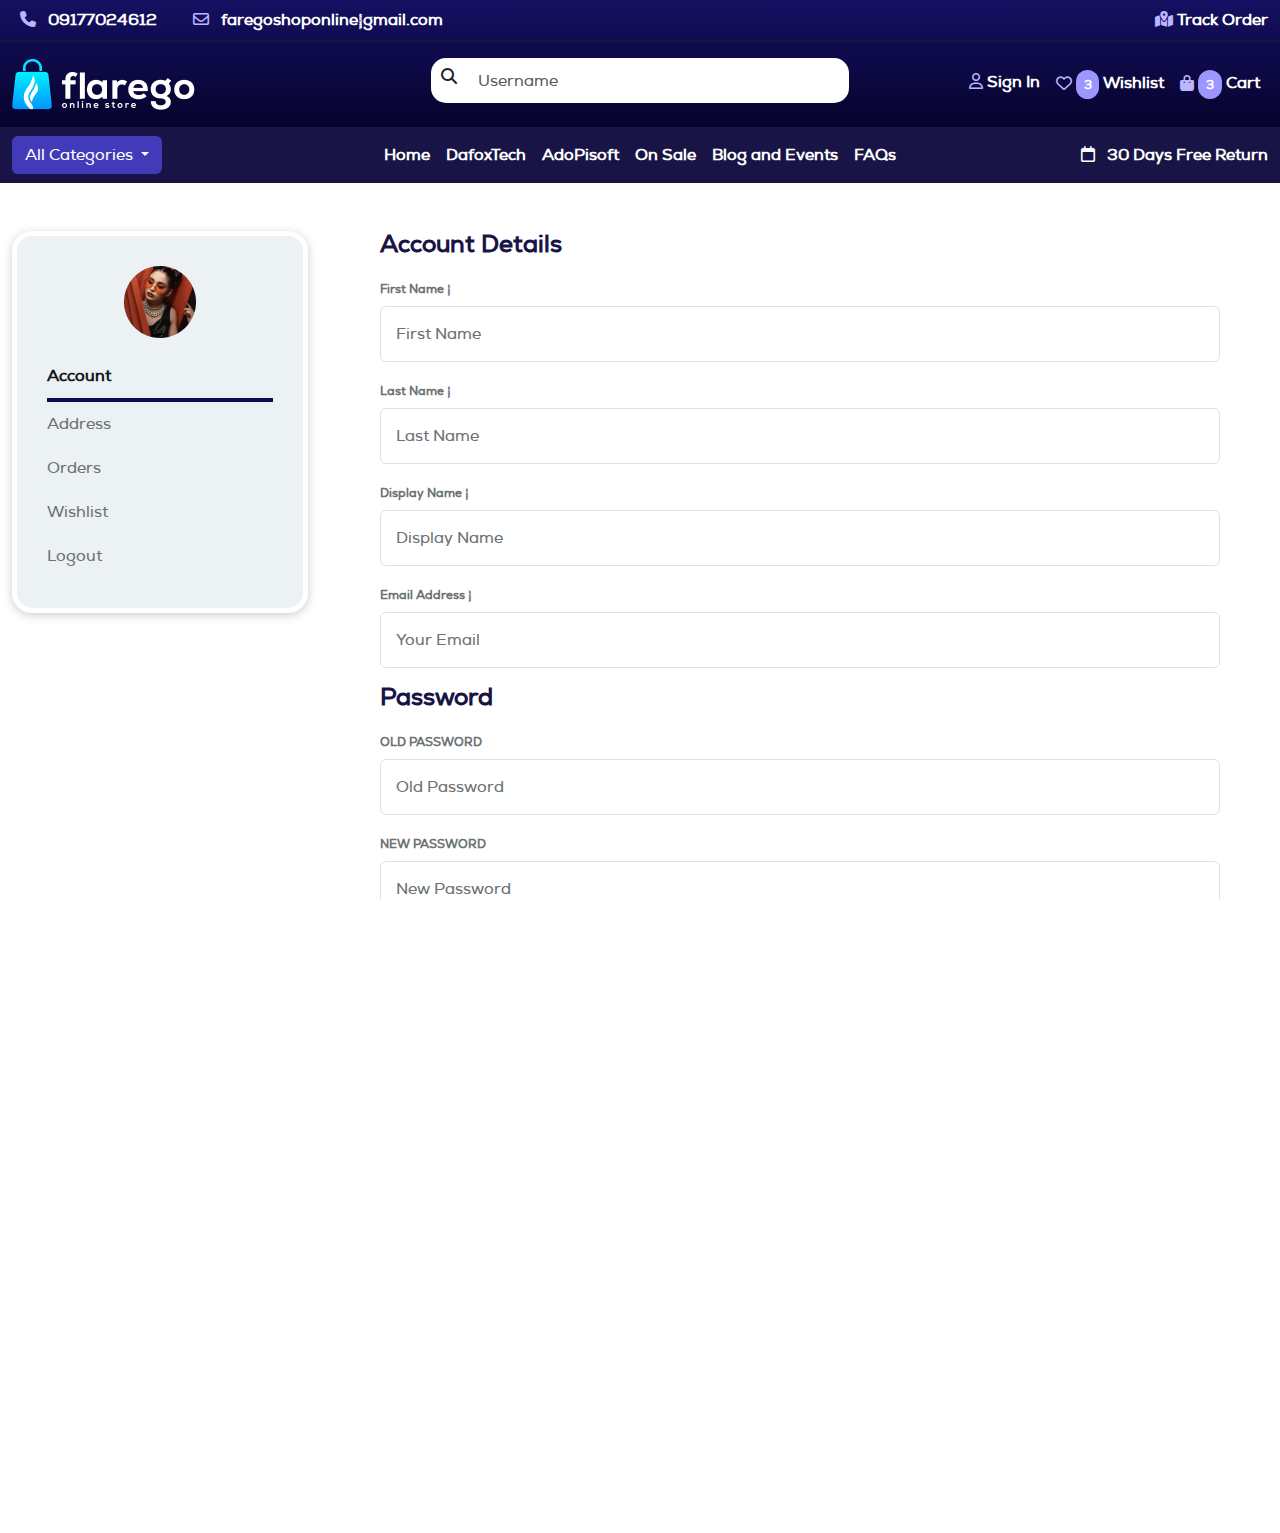
==== commit b8636341: "up: <select> element changed to dropdown method" ====
--- a/account.html
+++ b/account.html
@@ -22,7 +22,7 @@
       integrity="sha384-QWTKZyjpPEjISv5WaRU9OFeRpok6YctnYmDr5pNlyT2bRjXh0JMhjY6hW+ALEwIH" crossorigin="anonymous">
     <link rel="stylesheet" href="css/style.css">
     <!-- FontAwesome CSS -->
-    <link href="https://cdnjs.cloudflare.com/ajax/libs/font-awesome/6.0.0-beta3/css/all.min.css" rel="stylesheet">
+    <link href="https://cdnjs.cloudflare.com/ajax/libs/font-awesome/6.6.0/css/all.min.css" rel="stylesheet">
 
     <title>Home</title>
   </head>
@@ -50,7 +50,7 @@
             <div class="d-flex flex-wrap align-items-center justify-content-center justify-content-lg-start">
               <!-- Logo -->
               <div class="col-lg-4">
-                <a href=""><img src="img/flarego-shop-logo.png" alt=""></a>
+                <a href="./index.html"><img src="img/flarego-shop-logo.png" alt=""></a>
               </div>
               <!-- Form -->
               <div class="col-12 col-lg-4">
@@ -70,8 +70,9 @@
               </div>
               <!-- Cart Menu -->
               <ul class="nav col-12 col-lg-4 justify-content-end">
-                <li><a href="#" class="nav-link px-2 text-white"><i class="fa-regular fa-user"></i> Sign In</a></li>
+                <li><a href="./account.html" class="nav-link px-2 text-white"><i class="fa-regular fa-user"></i> Sign In</a></li>
                 <li>
+                  
                   <a href="#" class="nav-link px-2 text-white">
                     <i class="fa-regular fa-heart"></i>
                     <!-- Badge -->
@@ -79,7 +80,7 @@
                   </a>
                 </li>
                 <li>
-                  <a href="#" class="nav-link px-2 text-white">
+                  <a href="./cart.html" class="nav-link px-2 text-white">
                     <i class="fa-solid fa-bag-shopping"></i>
                     <!-- Badge -->
                     <span class="badge rounded-pill bg-purple ">3</span> Cart
@@ -108,9 +109,9 @@
               </div>
 
               <ul class="nav col-12 col-lg-6 justify-content-center">
-                <li><a href="#" class="nav-link px-2 text-white">Home</a></li>
-                <li><a href="#" class="nav-link px-2 text-white">DafoxTech</a></li>
-                <li><a href="#" class="nav-link px-2 text-white">AdoPisoft</a></li>
+                <li><a href="./index.html" class="nav-link px-2 text-white">Home</a></li>
+                <li><a href="./dafox-product-listing-page.html" class="nav-link px-2 text-white">DafoxTech</a></li>
+                <li><a href="./adopisoft-product-listing.html" class="nav-link px-2 text-white">AdoPisoft</a></li>
                 <li><a href="#" class="nav-link px-2 text-white">On Sale</a></li>
                 <li><a href="#" class="nav-link px-2 text-white">Blog and Events</a></li>
                 <li><a href="#" class="nav-link px-2 text-white">FAQs</a></li>
@@ -147,20 +148,20 @@
             <div class="d-flex flex-wrap align-items-center justify-content-center justify-content-lg-start">
               <!-- Logo -->
               <div class="col-lg-4 col-4">
-                <a href=""><img src="img/flarego-shop-logo.png" class="img-fluid "></a>
+                <a href="./index.html"><img src="img/flarego-shop-logo.png" class="img-fluid "></a>
               </div>
               <!-- Cart Menu -->
               <ul class="nav col-8 col-lg-4 justify-content-end">
                 <li><a href="#" class="nav-link px-2 text-white"><i class="fa-regular fa-user"></i></a></li>
                 <li>
-                  <a href="#" class="nav-link px-2 text-white">
+                  <a href="#wishlist" class="nav-link px-2 text-white">
                     <i class="fa-regular fa-heart"></i>
                     <!-- Badge -->
                     <span class="badge rounded-pill bg-purple ">3</span>
                   </a>
                 </li>
                 <li>
-                  <a href="#" class="nav-link px-2 text-white">
+                  <a href="./cart.html" class="nav-link px-2 text-white">
                     <i class="fa-solid fa-bag-shopping"></i>
                     <!-- Badge -->
                     <span class="badge rounded-pill bg-purple ">3</span>
@@ -201,13 +202,13 @@
                 <div class="collapse navbar-collapse" id="navbarNav">
                   <ul class="navbar-nav ms-auto">
                     <li class="nav-item">
-                      <a class="nav-link active" aria-current="page" href="#">Home</a>
+                      <a class="nav-link active" aria-current="page" href="./index.html">Home</a>
                     </li>
                     <li class="nav-item">
-                      <a class="nav-link" href="#">DafoxTech</a>
+                      <a class="nav-link" href="./dafox-product-listing-page.html">DafoxTech</a>
                     </li>
                     <li class="nav-item">
-                      <a class="nav-link" href="#">AdoPisoft</a>
+                      <a class="nav-link" href="./adopisoft-product-listing.html">AdoPisoft</a>
                     </li>
                     <li class="nav-item">
                       <a class="nav-link" href="#">On Sale</a>
@@ -251,15 +252,39 @@
             </div>
             <!-- Account Dropdown Select On Mobile -->
             <div class="d-block d-md-none">
-              <form action="">
-                <select class="form-select" aria-label="Default select example">
-                  <option selected>Account</option>
-                  <option value="1">Address</option>
-                  <option value="2">Orders</option>
-                  <option value="3">Wishlist</option>
-                  <option value="4">Logout</option>
-                </select>
-              </form>
+              <ul class="nav nav-tabs d-flex justify-content-center" id="navMobile" role="tablist">
+                <li class="nav-item dropdown account-option" role="presentation">
+                  
+                  <a id="dropName" data-bs-toggle="dropdown" href="#" role="button" aria-expanded="false">Accounts<span><i class="fa-solid fa-angle-down fa-2xs"></i></span></a>
+                
+                  <ul class="dropdown-menu rounded shadow border border-white mt-3" id="menues">
+                    <li class="nav-item drop-item">
+                      <button class="dropdown-item active btn rounded p-2" id="account-tab" data-bs-toggle="tab" data-bs-target="#accounts" type="button" role="tab" aria-controls="accounts" aria-selected="true">
+                      Accounts
+                      </button>
+                    </li>
+                    <li class="nav-item drop-item">
+                      <button class="dropdown-item btn rounded p-2" id="account-address-tab" data-bs-toggle="tab" data-bs-target="#account-address" type="button" role="tab" aria-controls="account-address" aria-selected="false">
+                      Address 
+                      </button>
+                    </li>
+                    <li class="nav-item drop-item">
+                      <button class="dropdown-item btn rounded p-2" data-bs-toggle="tab" type="button" role="tab" id="account-orders-tab"
+                      data-bs-target="#account-orders"
+                      aria-controls="account-orders" aria-selected="false">
+                      Orders
+                      </button>
+                    </li>
+                    <li class="nav-item drop-item">
+                      <button class="dropdown-item btn rounded p-2" data-bs-toggle="tab" type="button" role="tab" id="account-wishlist-tab"
+                      data-bs-target="#account-wishlist"
+                      aria-controls="account-wishlist" aria-selected="false">
+                      Wishlist
+                      </button>
+                    </li>
+                  </ul>
+                </li>
+              </ul>
             </div>
           </div>
         </div>
@@ -267,7 +292,7 @@
           <div class="tab-content" id="v-pills-tabContent">
             <!-- Account Details -->
             <div class="tab-pane fade show active" id="accounts" role="tabpanel" aria-labelledby="accounts-tab">
-              <form class="account-form  px-md-5">
+              <form class="account-form px-md-5">
                 <div class="mb-3">
                   <h5>Account Details</h5>
                 </div>
@@ -531,6 +556,18 @@
 
     <script src="https://code.jquery.com/jquery-3.6.0.min.js"></script>
     <script src="js/bootstrap.bundle.min.js"></script>
+    <script>
+      $("#menues li").click(function(){
+        $('#dropName').html($(this).text() + '<span><i class="fa-solid fa-angle-down fa-2xs"></i></span>')
+      });
+
+      $(".dropdown-item").on("click", function() {
+        $(this).attr("aria-selected", "true");
+        $(this).addClass("active");
+        $(".dropdown-item").not(this).attr("aria-selected", "false");
+        $(".dropdown-item").not(this).removeClass("active");
+      })
+    </script>
   </body>
 
   </html>
--- a/css/style.css
+++ b/css/style.css
@@ -1386,4 +1386,20 @@
     .account-form .cta-btn{
         width: 100%;
     }
+}
+
+.account-option{
+    border: 3px solid #BBB8E2;
+    border-radius: 12px;
+    background-color: white;
+    width:100%;
+}
+
+#dropName span{
+    padding-left: 14rem;
+}
+
+#menues{
+    width: 100%;
+    margin: 0;
 }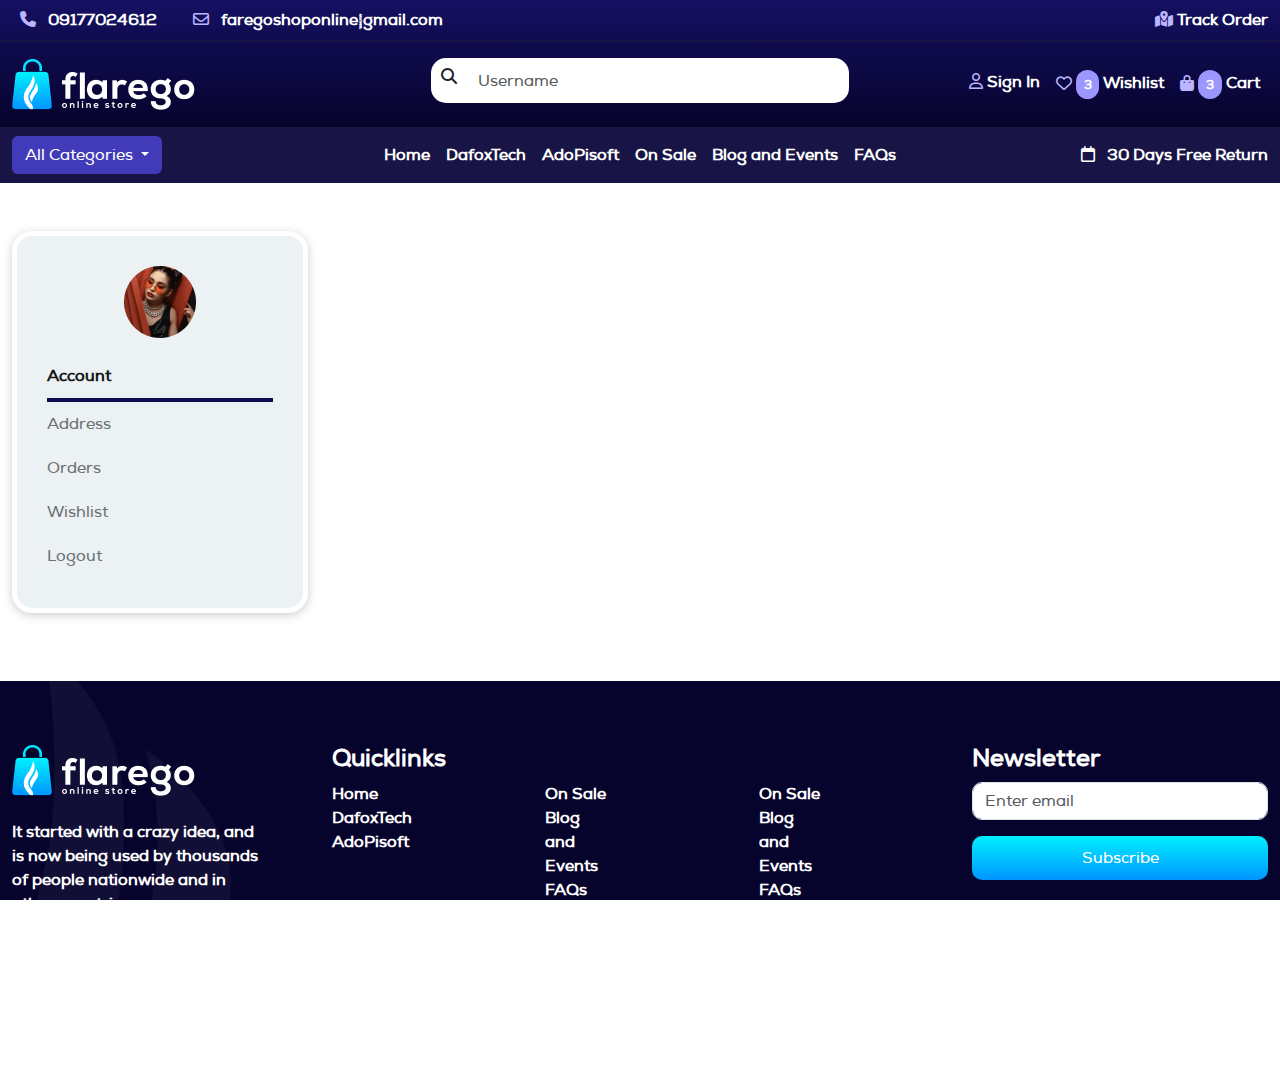
==== commit 8aed6f34: "changed dropdown menu back to <select> tag" ====
--- a/account.html
+++ b/account.html
@@ -252,42 +252,21 @@
             </div>
             <!-- Account Dropdown Select On Mobile -->
             <div class="d-block d-md-none">
-              <ul class="nav nav-tabs d-flex justify-content-center" id="navMobile" role="tablist">
-                <li class="nav-item dropdown account-option" role="presentation">
-                  
-                  <a id="dropName" data-bs-toggle="dropdown" href="#" role="button" aria-expanded="false">Accounts<span><i class="fa-solid fa-angle-down fa-2xs"></i></span></a>
-                
-                  <ul class="dropdown-menu rounded shadow border border-white mt-3" id="menues">
-                    <li class="nav-item drop-item">
-                      <button class="dropdown-item active btn rounded p-2" id="account-tab" data-bs-toggle="tab" data-bs-target="#accounts" type="button" role="tab" aria-controls="accounts" aria-selected="true">
-                      Accounts
-                      </button>
-                    </li>
-                    <li class="nav-item drop-item">
-                      <button class="dropdown-item btn rounded p-2" id="account-address-tab" data-bs-toggle="tab" data-bs-target="#account-address" type="button" role="tab" aria-controls="account-address" aria-selected="false">
-                      Address 
-                      </button>
-                    </li>
-                    <li class="nav-item drop-item">
-                      <button class="dropdown-item btn rounded p-2" data-bs-toggle="tab" type="button" role="tab" id="account-orders-tab"
-                      data-bs-target="#account-orders"
-                      aria-controls="account-orders" aria-selected="false">
-                      Orders
-                      </button>
-                    </li>
-                    <li class="nav-item drop-item">
-                      <button class="dropdown-item btn rounded p-2" data-bs-toggle="tab" type="button" role="tab" id="account-wishlist-tab"
-                      data-bs-target="#account-wishlist"
-                      aria-controls="account-wishlist" aria-selected="false">
-                      Wishlist
-                      </button>
-                    </li>
-                  </ul>
-                </li>
-              </ul>
-            </div>
-          </div>
-        </div>
+              <select id="navSelect" class="form-select" aria-label="Account">
+                <option selected value="account" data-content-id="accounts">Account</option>
+                <option value="address" data-content-id="account-address">Address</option>
+                <option value="orders" data-content-id="account-orders">Orders</option>
+                <option value="wishlist" data-content-id="account-wishlist">Wishlist</option>
+                <option value="5">Logout</option>
+              </select>
+            </div>
+          </div>
+        </div>
+        <div class="d-md-none d-block">
+        <div id="nav-container">
+
+        </div>
+      </div>
         <div class="col-md-9">
           <div class="tab-content" id="v-pills-tabContent">
             <!-- Account Details -->
@@ -297,7 +276,7 @@
                   <h5>Account Details</h5>
                 </div>
                 <!-- First Name -->
-                <div class=" mb-3">
+                <div class="mb-3">
                   <label for="firstname" class="form-label">First Name *</label>
                   <input type="text" class="form-control" id="firstname" placeholder="First Name">
                 </div>
@@ -557,17 +536,31 @@
     <script src="https://code.jquery.com/jquery-3.6.0.min.js"></script>
     <script src="js/bootstrap.bundle.min.js"></script>
     <script>
-      $("#menues li").click(function(){
-        $('#dropName').html($(this).text() + '<span><i class="fa-solid fa-angle-down fa-2xs"></i></span>')
+      const navSelect=document.getElementById("navSelect");
+      const navContainer=document.getElementById("nav-container");
+      
+      function renderTab(selectedOption){
+        const contentId = selectedOption.getAttribute('data-content-id');
+        const contentElement = document.getElementById(contentId);
+       navContainer.innerHTML = contentElement.innerHTML;
+       if(contentElement.className=="active" ){
+       contentElement.classList.add("active");
+       }else{
+        contentElement.classList.remove("active");
+       }
+      }
+
+      // Add event listener to the select element
+      navSelect.addEventListener('change', (e) => {
+        const selectedOption = e.target.options[e.target.selectedIndex];
+        renderTab(selectedOption);
       });
 
-      $(".dropdown-item").on("click", function() {
-        $(this).attr("aria-selected", "true");
-        $(this).addClass("active");
-        $(".dropdown-item").not(this).attr("aria-selected", "false");
-        $(".dropdown-item").not(this).removeClass("active");
-      })
+      // Render the default tab
+      const defaultOption = navSelect.options[navSelect.selectedIndex];
+      renderTab(defaultOption);
     </script>
+   
   </body>
 
   </html>
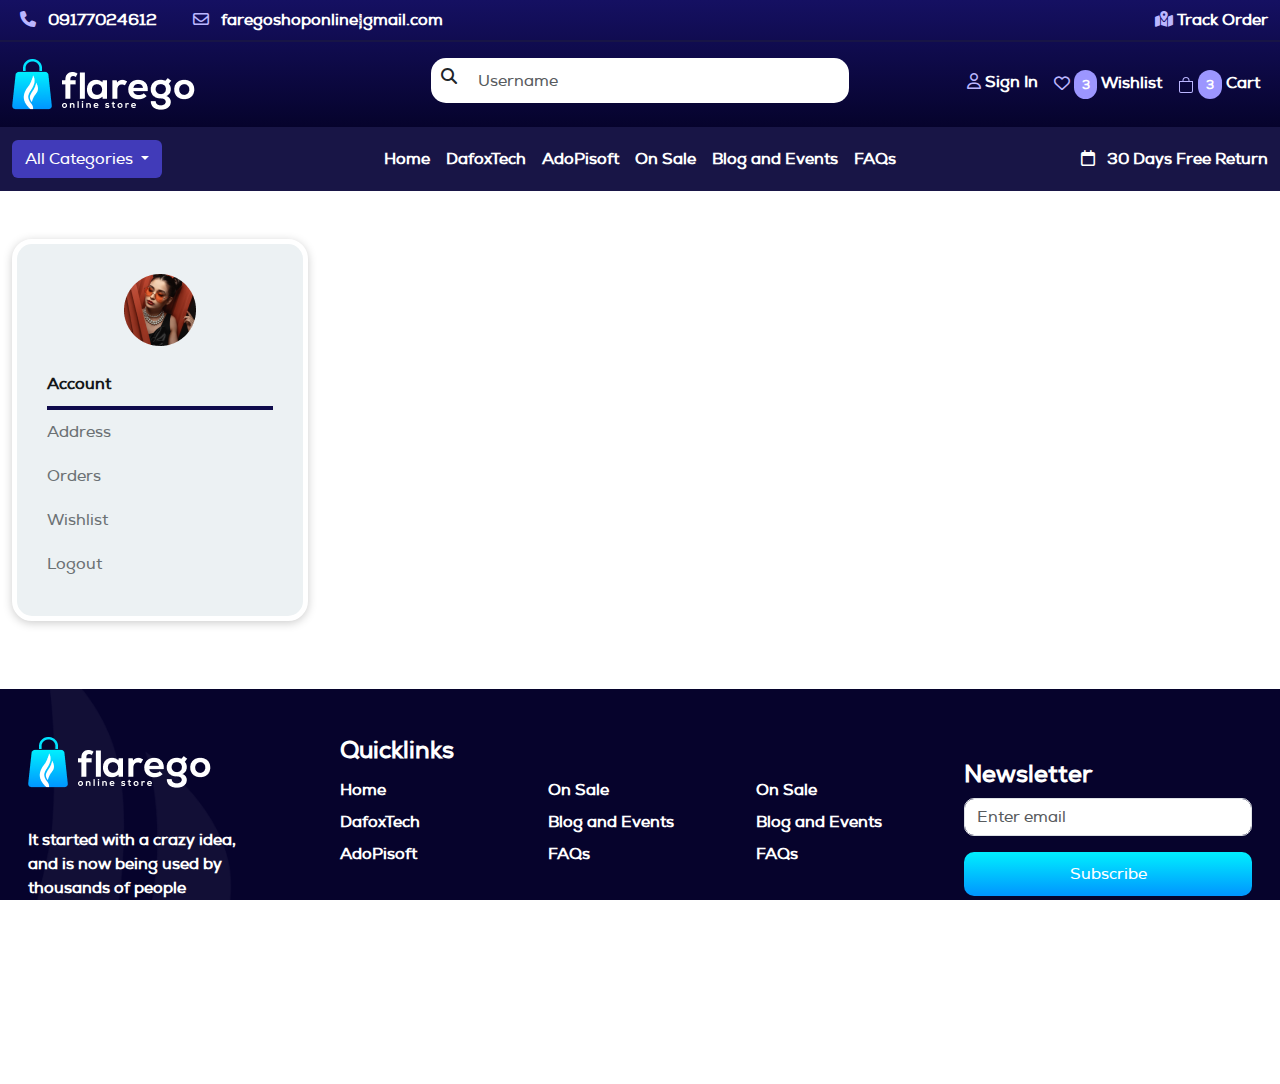
==== commit ee2f898c: "Merge pull request #1 from Flarego-store/partial-dev" ====
--- a/account.html
+++ b/account.html
@@ -81,7 +81,11 @@
                 </li>
                 <li>
                   <a href="./cart.html" class="nav-link px-2 text-white">
-                    <i class="fa-solid fa-bag-shopping"></i>
+                    <i><svg xmlns="http://www.w3.org/2000/svg" width="16" height="16" fill="currentColor"
+                      class="bi bi-bag" viewBox="0 0 16 16">
+                      <path
+                        d="M8 1a2.5 2.5 0 0 1 2.5 2.5V4h-5v-.5A2.5 2.5 0 0 1 8 1m3.5 3v-.5a3.5 3.5 0 1 0-7 0V4H1v10a2 2 0 0 0 2 2h10a2 2 0 0 0 2-2V4zM2 5h12v9a1 1 0 0 1-1 1H3a1 1 0 0 1-1-1z" />
+                    </svg></i>
                     <!-- Badge -->
                     <span class="badge rounded-pill bg-purple ">3</span> Cart
                   </a>
@@ -270,7 +274,7 @@
         <div class="col-md-9">
           <div class="tab-content" id="v-pills-tabContent">
             <!-- Account Details -->
-            <div class="tab-pane fade show active" id="accounts" role="tabpanel" aria-labelledby="accounts-tab">
+            <div class="tab-pane fade" id="accounts" role="tabpanel" aria-labelledby="accounts-tab">
               <form class="account-form px-md-5">
                 <div class="mb-3">
                   <h5>Account Details</h5>
@@ -472,43 +476,43 @@
 
 
     <!-- Footer -->
-    <footer class="footer text-white pt-6 footer-bg  mt-auto ">
+    <footer class="footer text-white pt-6 footer-bg mt-auto ">
       <div class="container">
-        <div class="row py-5">
-          <div class="col-md-3 col-sm-6 mb-3">
-            <a href=""><img src="img/flarego-shop-logo.png" alt=""></a>
-            <div class="mt-4 pe-lg-5">It started with a crazy idea, and is
+        <div class="row pt-5">
+          <div class="col-md-3 col-sm-6 mb-3 ">
+            <a href="./index.html" class="d-flex align-items-center justify-content-md-start justify-content-center"><img src="img/flarego-shop-logo.png" alt=""></a>
+            <div class="mt-4 pe-lg-5 text-md-start text-center pt-3 pb-5 pb-md-3">It started with a crazy idea, and is
               now being used by thousands of people nationwide and in other countries.</div>
           </div>
           <div class="col-md-6 col-sm-6 mb-3">
             <h5 class="text-white">Quicklinks</h5>
             <div classs="d-flex flex-wrap align-items-center justify-content-center">
               <div class="row">
-                <div class="col">
-                  <ul class="list-unstyled col-4">
-                    <li><a href="#" class="text-white">Home</a></li>
-                    <li><a href="#" class="text-white">DafoxTech</a></li>
-                    <li><a href="#" class="text-white">AdoPisoft</a></li>
-                  </ul>
-                </div>
-                <div class="col">
-                  <ul class="list-unstyled col-4">
+                <div class="col-sm">
+                  <div class="list-unstyled col-4">
+                    <li><a href="./index.html" class="text-white mb-3">Home</a></li>
+                    <li><a href="./dafox-product-listing-page.html" class="text-white">DafoxTech</a></li>
+                    <li><a href="./adopisoft-product-listing.html" class="text-white">AdoPisoft</a></li>
+                  </div>
+                </div>
+                <div class="col-sm">
+                  <div class="list-unstyled col-4">
                     <li><a href="#" class="text-white">On Sale</a></li>
                     <li><a href="#" class="text-white">Blog and Events</a></li>
                     <li><a href="#" class="text-white">FAQs</a></li>
-                  </ul>
-                </div>
-                <div class="col">
-                  <ul class="list-unstyled col-4">
+                  </div>
+                </div>
+                <div class="col-sm">
+                  <div class="list-unstyled col-4">
                     <li><a href="#" class="text-white">On Sale</a></li>
                     <li><a href="#" class="text-white">Blog and Events</a></li>
                     <li><a href="#" class="text-white">FAQs</a></li>
-                  </ul>
-                </div>
-              </div>
-            </div>
-          </div>
-          <div class="col-md-3 col-sm-6 mb-3">
+                  </div>
+                </div>
+              </div>
+            </div>
+          </div>
+          <div class="col-md-3 col-sm-6 mb-3 pt-4">
             <h5 class="text-white">Newsletter</h5>
             <form>
               <div class="form-group mb-3">
@@ -521,12 +525,16 @@
           </div>
         </div>
       </div>
-      <div class="divider mt-5 py-2">
-        <div class="container">
-          <div class="row">
-            <div class="col-6 justify-content-start"><a href="" class="text-white"><b> &copy; 2024, Flarego</b> Online
+      <div class="divider mt-5" id="end-footer">
+        <div class="container py-4 py-md-3">
+          <div class="row align-items-center">
+            <div class="col-sm col-md-6 order-2 order-sm-1 text-center text-sm-start py-3 py-md-0"><a href="" class="text-white"><b> &copy; 2024, Flarego</b> Online
                 Store. Powered by Shopify</a></div>
-            <div class="col-6 text-end">We accept payments via <img src="img/payment-gateway.png" alt=""></div>
+            <div class="col-sm col-md-6 order-1 order-sm-2">
+              <div class="d-flex flex-column flex-md-row justify-content-end align-items-center">
+                We accept payments via <img class="py-3 py-md-0 h-auto w-auto align-self-center ps-md-4" src="img/payment-gateway.png" alt="">
+              </div>
+            </div>
           </div>
 
         </div>
@@ -542,12 +550,14 @@
       function renderTab(selectedOption){
         const contentId = selectedOption.getAttribute('data-content-id');
         const contentElement = document.getElementById(contentId);
-       navContainer.innerHTML = contentElement.innerHTML;
-       if(contentElement.className=="active" ){
-       contentElement.classList.add("active");
-       }else{
-        contentElement.classList.remove("active");
-       }
+        navContainer.innerHTML = contentElement.innerHTML;
+        if(contentElement.className=="active" && contentElement.className=="show"){
+          contentElement.classList.add("active");
+          contentElement.classList.add("show");
+        }else{
+          contentElement.classList.remove("active");
+          contentElement.classList.remove("show");   
+        }
       }
 
       // Add event listener to the select element
--- a/css/style.css
+++ b/css/style.css
@@ -33,6 +33,16 @@
     font-weight: 900;
     color: #0D0945;
 }
+li{
+    padding-bottom: 0.25rem;
+    padding-top: 0.25rem;
+    text-wrap: nowrap;
+}
+footer #end-footer{
+    font-family: 'nexaextra_light';
+    font-size: 11px;
+    font-style: normal;
+}
 
 .fs-7{
     font-size: 0.8rem !important;
@@ -57,7 +67,7 @@
 }
 
 .white-text{
-    color-:#fff !important;
+    color:#fff !important;
 }
 
 .custom-container{
@@ -107,7 +117,6 @@
     position: relative;
     background: url('../img/footer-background.png') no-repeat left center/30%;
     color: #fff;
-    padding: 20px 0;
 }
 .bg-footer, .cta-wrapper{
     background-image: linear-gradient(180deg, #151062, #06032C);
@@ -119,7 +128,7 @@
     flex: 1;
 }
 .footer {
-    padding: 1rem 0;
+    padding: 0 1rem ;
 }
 a{
     text-decoration: none;
@@ -1312,6 +1321,7 @@
     color: #6C7275;
     font-size: 16px;
     font-weight: bold;
+
 }
 .address-title p{
     color: #000;
@@ -1386,20 +1396,4 @@
     .account-form .cta-btn{
         width: 100%;
     }
-}
-
-.account-option{
-    border: 3px solid #BBB8E2;
-    border-radius: 12px;
-    background-color: white;
-    width:100%;
-}
-
-#dropName span{
-    padding-left: 14rem;
-}
-
-#menues{
-    width: 100%;
-    margin: 0;
 }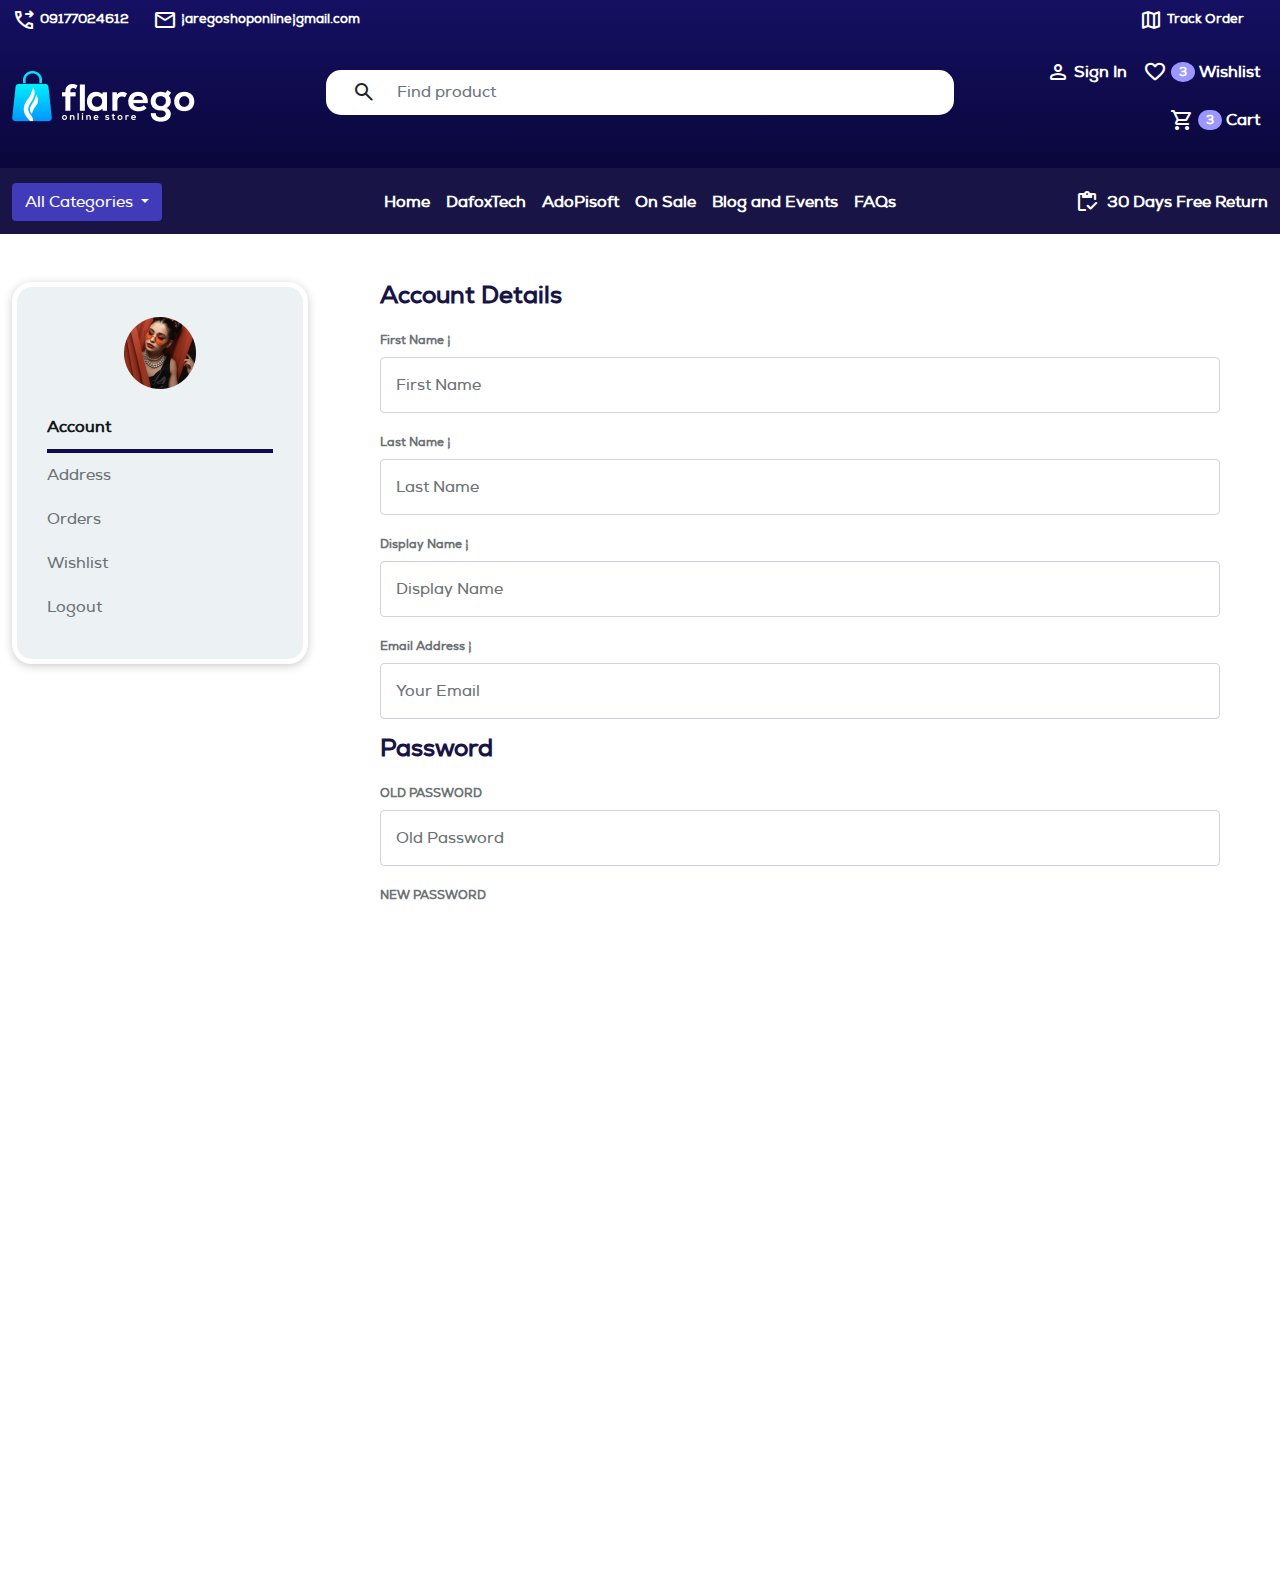
==== commit 50d8ccea: "fixed wrong icons" ====
--- a/account.html
+++ b/account.html
@@ -6,231 +6,234 @@
   <meta name="viewport" content="width=device-width, initial-scale=1.0">
   <title>Accounts</title>
   <link href="css/bootstrap.min.css" rel="stylesheet">
+      <meta charset="utf-8">
+    <meta name="viewport" content="width=device-width, initial-scale=1">
+
+    <link rel="stylesheet" href="css/style.css">
+    <link rel="stylesheet" href="https://fonts.googleapis.com/css2?family=Material+Symbols+Rounded:opsz,wght,FILL,GRAD@20..48,100..700,0..1,-50..200" />
+
 </head>
 
 <body>
-  <!doctype html>
-  <html lang="en">
-
-  <head>
-    <!-- Required meta tags -->
-    <meta charset="utf-8">
-    <meta name="viewport" content="width=device-width, initial-scale=1">
-
-    <!-- Bootstrap CSS -->
-    <link href="https://cdn.jsdelivr.net/npm/bootstrap@5.3.3/dist/css/bootstrap.min.css" rel="stylesheet"
-      integrity="sha384-QWTKZyjpPEjISv5WaRU9OFeRpok6YctnYmDr5pNlyT2bRjXh0JMhjY6hW+ALEwIH" crossorigin="anonymous">
-    <link rel="stylesheet" href="css/style.css">
-    <!-- FontAwesome CSS -->
-    <link href="https://cdnjs.cloudflare.com/ajax/libs/font-awesome/6.6.0/css/all.min.css" rel="stylesheet">
-
-    <title>Home</title>
-  </head>
-
-  <body>
-    <!-- Header -->
-    <section class="header-wrapper">
-      <header class="d-none d-md-block">
-        <div class="header-bg text-white">
-          <!-- Top Header -->
-          <div class="top-header py-2">
-            <div class="container">
-              <div class="d-flex flex-wrap align-items-center justify-content-center justify-content-lg-start">
-                <div class="col-lg-6 col-6 text-start">
-                  <a href="#" class="text-white me-4"><i class="fa-solid fa-phone me-2"></i> 09177024612</a>
-                  <a href="#" class="text-white "><i class="fa-regular fa-envelope me-2"></i>
-                    faregoshoponline@gmail.com</a>
-                </div>
-                <div class="col-lg-6 col-6 text-end "><i class="fa-solid fa-map-location-dot"></i> Track Order</div>
-              </div>
-            </div>
-          </div>
-          <!-- Search -->
-          <div class="container py-3">
-            <div class="d-flex flex-wrap align-items-center justify-content-center justify-content-lg-start">
-              <!-- Logo -->
-              <div class="col-lg-4">
-                <a href="./index.html"><img src="img/flarego-shop-logo.png" alt=""></a>
-              </div>
-              <!-- Form -->
-              <div class="col-12 col-lg-4">
-                <form>
-                  <div class="form-row align-items-center">
-                    <div class="col-auto">
-                      <label class="sr-only" for="inlineFormInputGroup">Username</label>
-                      <div class="input-group mb-2 searchform-wrapper">
-                        <div class="input-group-prepend">
-                          <div class="input-group-text searchico"><i class="fa-solid fa-magnifying-glass"></i></div>
-                        </div>
-                        <input type="text" class="form-control" id="inlineFormInputGroup" placeholder="Username">
-                      </div>
-                    </div>
-                  </div>
-                </form>
-              </div>
-              <!-- Cart Menu -->
-              <ul class="nav col-12 col-lg-4 justify-content-end">
-                <li><a href="./account.html" class="nav-link px-2 text-white"><i class="fa-regular fa-user"></i> Sign In</a></li>
-                <li>
-                  
-                  <a href="#" class="nav-link px-2 text-white">
-                    <i class="fa-regular fa-heart"></i>
-                    <!-- Badge -->
-                    <span class="badge rounded-pill bg-purple ">3</span> Wishlist
-                  </a>
-                </li>
-                <li>
-                  <a href="./cart.html" class="nav-link px-2 text-white">
-                    <i><svg xmlns="http://www.w3.org/2000/svg" width="16" height="16" fill="currentColor"
-                      class="bi bi-bag" viewBox="0 0 16 16">
-                      <path
-                        d="M8 1a2.5 2.5 0 0 1 2.5 2.5V4h-5v-.5A2.5 2.5 0 0 1 8 1m3.5 3v-.5a3.5 3.5 0 1 0-7 0V4H1v10a2 2 0 0 0 2 2h10a2 2 0 0 0 2-2V4zM2 5h12v9a1 1 0 0 1-1 1H3a1 1 0 0 1-1-1z" />
-                    </svg></i>
-                    <!-- Badge -->
-                    <span class="badge rounded-pill bg-purple ">3</span> Cart
-                  </a>
-              </ul>
-            </div>
-          </div>
-        </div>
-        <!-- Main Menu -->
-        <div class="lower-bg py-2">
+  <section class="header-wrapper">
+    <header class="d-none d-md-block">
+      <div class="header-bg text-white">
+        <!-- Top Header -->
+        <div class="top-header py-2">
           <div class="container">
             <div class="d-flex flex-wrap align-items-center justify-content-center justify-content-lg-start">
-              <div class="col-lg-3">
-                <div class="dropdown show">
-                  <a class="btn dropdown-toggle btn-cat" href="#" role="button" id="dropdownMenuLink"
-                    data-toggle="dropdown" aria-haspopup="true" aria-expanded="false">
-                    All Categories
-                  </a>
-
-                  <div class="dropdown-menu" aria-labelledby="dropdownMenuLink">
-                    <a class="dropdown-item" href="#">Action</a>
-                    <a class="dropdown-item" href="#">Another action</a>
-                    <a class="dropdown-item" href="#">Something else here</a>
-                  </div>
-                </div>
-              </div>
-
-              <ul class="nav col-12 col-lg-6 justify-content-center">
-                <li><a href="./index.html" class="nav-link px-2 text-white">Home</a></li>
-                <li><a href="./dafox-product-listing-page.html" class="nav-link px-2 text-white">DafoxTech</a></li>
-                <li><a href="./adopisoft-product-listing.html" class="nav-link px-2 text-white">AdoPisoft</a></li>
-                <li><a href="#" class="nav-link px-2 text-white">On Sale</a></li>
-                <li><a href="#" class="nav-link px-2 text-white">Blog and Events</a></li>
-                <li><a href="#" class="nav-link px-2 text-white">FAQs</a></li>
-              </ul>
-
-
-              <div class="col-12 col-lg-3 justify-content-end text-end">
-                <a href="" class="text-white"><i class="fa-regular fa-calendar me-2"></i> 30 Days Free Return</a>
-              </div>
-            </div>
-          </div>
-        </div>
-      </header>
-
-      <!-- Mobile Header -->
-      <header class="mobile-header d-block d-md-none">
-        <div class="header-bg text-white">
-          <!-- Top Header -->
-          <div class="top-header py-2">
-            <div class="container">
-              <div class="d-flex flex-wrap align-items-center justify-content-sm-center justify-content-center">
-                <div class="col-lg-6 col-12 text-center info">
-                  <a href="#" class="text-white me-4 fs-sm-2"><i class="fa-solid fa-phone me-2"></i> 09177024612</a>
-                  <a href="#" class="text-white fs-sm-2"><i class="fa-regular fa-envelope me-2"></i>
-                    faregoshoponline@gmail.com</a>
-                </div>
-                <div class="col-lg-6 col-6 text-end d-none d-lg-block"><i class="fa-solid fa-map-location-dot"></i>
-                  Track Order</div>
-              </div>
-            </div>
-          </div>
-          <!-- Search -->
-          <div class="container py-2">
-            <div class="d-flex flex-wrap align-items-center justify-content-center justify-content-lg-start">
-              <!-- Logo -->
-              <div class="col-lg-4 col-4">
-                <a href="./index.html"><img src="img/flarego-shop-logo.png" class="img-fluid "></a>
-              </div>
-              <!-- Cart Menu -->
-              <ul class="nav col-8 col-lg-4 justify-content-end">
-                <li><a href="#" class="nav-link px-2 text-white"><i class="fa-regular fa-user"></i></a></li>
-                <li>
-                  <a href="#wishlist" class="nav-link px-2 text-white">
-                    <i class="fa-regular fa-heart"></i>
-                    <!-- Badge -->
-                    <span class="badge rounded-pill bg-purple ">3</span>
-                  </a>
-                </li>
-                <li>
-                  <a href="./cart.html" class="nav-link px-2 text-white">
-                    <i class="fa-solid fa-bag-shopping"></i>
-                    <!-- Badge -->
-                    <span class="badge rounded-pill bg-purple ">3</span>
-                  </a>
-              </ul>
-            </div>
-          </div>
-        </div>
-        <!-- Main Menu -->
-        <div class="lower-bg py-2">
-          <div class="container">
-            <!-- Navbar -->
-            <nav class="navbar navbar-expand-lg">
-              <div class="container">
-                <div class="row  d-flex justify-content-start align-items-center">
-                  <div class="col-2">
-                    <button class="navbar-toggler" type="button" data-bs-toggle="collapse" data-bs-target="#navbarNav"
-                      aria-controls="navbarNav" aria-expanded="false" aria-label="Toggle navigation">
-                      <i class="fa-solid fa-bars"></i>
-                    </button>
-                  </div>
-                  <div class="col-10">
-                    <form>
-                      <div class="form-row align-items-center">
-                        <div class="col-auto">
-                          <label class="sr-only" for="inlineFormInputGroup">Username</label>
-                          <div class="input-group mb-2 searchform-wrapper">
-                            <div class="input-group-prepend">
-                              <div class="input-group-text searchico"><i class="fa-solid fa-magnifying-glass"></i></div>
-                            </div>
-                            <input type="text" class="form-control" id="inlineFormInputGroup" placeholder="Username">
-                          </div>
+              <div class="col-lg-6 col-6 d-flex flex-row">
+                <a href="#" class="text-white me-4 fs-7 d-flex align-items-center"><span class="material-symbols-rounded me-1">
+                  phone_forwarded
+                  </span>09177024612</a>
+                <a href="#" class="text-white fs-7 d-flex align-items-center"><span class="material-symbols-rounded me-1">
+                  mail
+                  </span>
+                  flaregoshoponline@gmail.com</a>
+              </div>
+              <div class="col-lg-6 col-6 fs-7">
+                <a href="#" class="text-white me-4 fs-7 d-flex align-items-center justify-content-end">
+                <span class="material-symbols-rounded me-1">
+                map
+                </span> Track Order
+              </a>
+            </div>
+          </div>
+        </div>
+        <!-- Search -->
+        <div class="container custom-container py-3">
+          <div class="d-flex flex-wrap align-items-center justify-content-center justify-content-lg-between">
+            <!-- Logo -->
+            <div class="col-lg-3 justify-content-start">
+              <a href="./index.html"><img src="img/flarego-shop-logo.png" alt=""></a>
+            </div>
+            <!-- Form -->
+            <div class="col-lg-6 justify-content-center">
+              <form>
+                <div class="form-row align-items-center">
+                  <div class="col-auto">
+                    <div class="input-group mb-2 searchform-wrapper">
+                      <div class="input-group-prepend">
+                        <div class="input-group-text searchico">
+                          <span class="material-symbols-rounded text-dark ps-3 ">
+                            search
+                            </span>
                         </div>
                       </div>
-                    </form>
-                  </div>
-                </div>
-                <div class="collapse navbar-collapse" id="navbarNav">
-                  <ul class="navbar-nav ms-auto">
-                    <li class="nav-item">
-                      <a class="nav-link active" aria-current="page" href="./index.html">Home</a>
-                    </li>
-                    <li class="nav-item">
-                      <a class="nav-link" href="./dafox-product-listing-page.html">DafoxTech</a>
-                    </li>
-                    <li class="nav-item">
-                      <a class="nav-link" href="./adopisoft-product-listing.html">AdoPisoft</a>
-                    </li>
-                    <li class="nav-item">
-                      <a class="nav-link" href="#">On Sale</a>
-                    </li>
-                    <li class="nav-item">
-                      <a class="nav-link" href="#">Blog and Events/a>
-                    </li>
-                    <li class="nav-item">
-                      <a class="nav-link" href="#">FAQs</a>
-                    </li>
-                  </ul>
-                </div>
-              </div>
-            </nav>
-          </div>
-        </div>
-      </header>
-    </section>
+                      <input type="text" class="form-control" id="inlineFormInputGroup" placeholder="Find product">
+                    </div>
+                  </div>
+                </div>
+              </form>
+            </div>
+            <!-- Cart Menu -->
+            <ul class="nav justify-content-end col-lg-3  text-end">
+              <li><a href="./account.html" class="nav-link px-2 text-white align-items-center d-flex">
+                <span class="material-symbols-rounded me-1">
+                person
+                </span>
+                Sign In
+              </a></li>
+              <li>
+                <a href="#wishlist" class="nav-link px-2 text-white align-items-center d-flex">
+                  <span class="material-symbols-rounded me-1">
+                    favorite
+                    </span>
+                  <!-- Badge -->
+                  <span class="badge rounded-circle bg-purple me-1">3</span> Wishlist
+                </a>
+              </li>
+              <li>
+                <a href="./cart.html" class="nav-link px-2 text-white align-items-center d-flex">
+                  <span class="material-symbols-rounded me-1">
+                    shopping_cart
+                    </span>
+                  <!-- Badge -->
+                  <span class="badge rounded-pill bg-purple me-1">3</span> Cart
+                </a>
+            </ul>
+          </div>
+        </div>
+      </div>
+      <!-- Main Menu -->
+      <div class="lower-bg py-2">
+        <div class="container">
+          <div class="d-flex flex-wrap align-items-center justify-content-center justify-content-lg-start">
+            <div class="col-lg-3">
+              <div class="dropdown show">
+                <a class="btn dropdown-toggle btn-cat" href="#" role="button" id="dropdownMenuLink"
+                  data-toggle="dropdown" aria-haspopup="true" aria-expanded="false">
+                  All Categories
+                </a>
+
+                <div class="dropdown-menu" aria-labelledby="dropdownMenuLink">
+                  <a class="dropdown-item" href="#">Action</a>
+                  <a class="dropdown-item" href="#">Another action</a>
+                  <a class="dropdown-item" href="#">Something else here</a>
+                </div>
+              </div>
+            </div>
+
+            <ul class="nav col-12 col-lg-6 justify-content-center">
+              <li><a href="./index.html" class="nav-link px-2 text-white">Home</a></li>
+              <li><a href="./dafox-product-listing-page.html" class="nav-link px-2 text-white">DafoxTech</a></li>
+              <li><a href="./adopisoft-product-listing.html" class="nav-link px-2 text-white">AdoPisoft</a></li>
+              <li><a href="#" class="nav-link px-2 text-white">On Sale</a></li>
+              <li><a href="#" class="nav-link px-2 text-white">Blog and Events</a></li>
+              <li><a href="#" class="nav-link px-2 text-white">FAQs</a></li>
+            </ul>
+
+
+            <div class="col-12 col-lg-3 d-flex justify-content-end text-end">
+              <a href="" class="text-white d-flex align-items-center"><span class="material-symbols-rounded me-2">
+                inventory
+                </span> 30 Days Free Return</a></div>
+          </div>
+        </div>
+      </div>
+    </header>
+
+    <!-- Mobile Header -->
+    <header class="mobile-header d-block d-md-none">
+      <div class="header-bg text-white">
+        <!-- Top Header -->
+        <div class="top-header py-2">
+          <div class="container">
+            <div class="d-flex flex-wrap align-items-center justify-content-sm-center justify-content-center">
+              <div class="col-lg-6 col-12 text-center info">
+                <a href="#" class="text-white me-4 fs-sm-2"><i class="fa-solid fa-phone me-2"></i> 09177024612</a>
+                <a href="#" class="text-white fs-sm-2"><i class="fa-regular fa-envelope me-2"></i>
+                  flaregoshoponline@gmail.com</a>
+              </div>
+              <div class="col-lg-6 col-6 text-end d-none d-lg-block"><i class="fa-solid fa-map-location-dot"></i> Track
+                Order</div>
+            </div>
+          </div>
+        </div>
+        <!-- Search -->
+        <div class="container py-2">
+          <div class="d-flex flex-wrap align-items-center justify-content-center justify-content-lg-start">
+            <!-- Logo -->
+            <div class="col-lg-4 col-4">
+              <a href=""><img src="img/flarego-shop-logo.png" class="img-fluid "></a>
+            </div>
+            <!-- Cart Menu -->
+            <ul class="nav col-8 col-lg-4 justify-content-end">
+              <li><a href="./account.html" class="nav-link px-2 text-white"><i class="fa-regular fa-user"></i></a></li>
+              <li>
+                <a href="#wishlist" class="nav-link px-2 text-white">
+                  <i class="fa-regular fa-heart"></i>
+                  <!-- Badge -->
+                  <span class="badge rounded-pill bg-purple ">3</span>
+                </a>
+              </li>
+              <li>
+                <a href="#" class="nav-link px-2 text-white">
+                  <i class="fa-solid fa-bag-shopping"></i>
+                  <!-- Badge -->
+                  <span class="badge rounded-pill bg-purple ">3</span>
+                </a>
+            </ul>
+          </div>
+        </div>
+      </div>
+      <!-- Main Menu -->
+      <div class="lower-bg py-2">
+        <div class="container">
+          <!-- Navbar -->
+          <nav class="navbar navbar-expand-lg">
+            <div class="container">
+              <div class="row  d-flex justify-content-start align-items-center">
+                <div class="col-2">
+                  <button class="navbar-toggler" type="button" data-bs-toggle="collapse" data-bs-target="#navbarNav"
+                    aria-controls="navbarNav" aria-expanded="false" aria-label="Toggle navigation">
+                    <i class="fa-solid fa-bars"></i>
+                  </button>
+                </div>
+                <div class="col-10">
+                  <form>
+                    <div class="form-row align-items-center">
+                      <div class="col-auto">
+                        <label class="sr-only" for="inlineFormInputGroup">Find product</label>
+                        <div class="input-group mb-2 searchform-wrapper">
+                          <div class="input-group-prepend">
+                            <div class="input-group-text searchico"><i class="fa-solid fa-magnifying-glass"></i></div>
+                          </div>
+                          <input type="text" class="form-control" id="inlineFormInputGroup" placeholder="Find product">
+                        </div>
+                      </div>
+                    </div>
+                  </form>
+                </div>
+              </div>
+              <div class="collapse navbar-collapse" id="navbarNav">
+                <ul class="navbar-nav ms-auto">
+                  <li class="nav-item">
+                    <a class="nav-link active" aria-current="page" href="./index.html">Home</a>
+                  </li>
+                  <li class="nav-item">
+                    <a class="nav-link" href="./dafox-product-listing-page.html">DafoxTech</a>
+                  </li>
+                  <li class="nav-item">
+                    <a class="nav-link" href="./adopisoft-product-listing.html">AdoPisoft</a>
+                  </li>
+                  <li class="nav-item">
+                    <a class="nav-link" href="#">On Sale</a>
+                  </li>
+                  <li class="nav-item">
+                    <a class="nav-link" href="#">Blog and Events/a>
+                  </li>
+                  <li class="nav-item">
+                    <a class="nav-link" href="#">FAQs</a>
+                  </li>
+                </ul>
+              </div>
+            </div>
+          </nav>
+        </div>
+      </div>
+    </header>
+  </section>
 
     <!-- Account Details -->
     <div class="container my-5">
@@ -274,7 +277,7 @@
         <div class="col-md-9">
           <div class="tab-content" id="v-pills-tabContent">
             <!-- Account Details -->
-            <div class="tab-pane fade" id="accounts" role="tabpanel" aria-labelledby="accounts-tab">
+            <div class="tab-pane fade show active" id="accounts" role="tabpanel" aria-labelledby="accounts-tab">
               <form class="account-form px-md-5">
                 <div class="mb-3">
                   <h5>Account Details</h5>
@@ -368,10 +371,58 @@
             </div>
             <!-- Orders -->
             <div class="tab-pane fade" id="account-orders" role="tabpanel" aria-labelledby="account-orders-tab">
-              <div class="mb-3  px-md-5">
+              <div class="mb-3 px-md-5">
                 <h5>Order History</h5>
               </div>
-              <div class="table-responsive-sm px-md-5">
+              <!-- Mobile mode -->
+              <div class="d-block d-md-none">
+                <div class="pt-5 d-flex align-items-center justify-content-center">
+                  <!-- NUmber ID, Dates, Status,Delivered -->
+                  <div class="col-6" id="first-col">
+                    <ul class="list-unstyled">
+                      <li>Number ID</li>
+                      <li>Dates</li>
+                      <li>Status</li>
+                      <li>Price</li>
+                    </ul>
+                  </div>
+                  <div class="col-6">
+                    <ul class="list-unstyled">
+                      <li>#3456_768</li>
+                      <li>October 17, 2023</li>
+                      <li>Delivered</li>
+                      <li><span class="order-price-history">PHP 1234.00</span></li>
+                    </ul>
+                  </div>
+                </div>
+
+                <hr>
+                  <div class="d-flex align-items-center justify-content-center">
+                    <!-- NUmber ID, Dates, Status,Delivered -->
+                    <div class="col-6">
+                      <ul class="list-unstyled" id="first-col">
+                        <li>Number ID</li>
+                        <li>Dates</li>
+                        <li>Status</li>
+                        <li>Price</li>
+                      </ul>
+                    </div>
+                    <!-- NUmber ID, Dates, Status,Delivered -->
+  
+                    <div class="col-6">
+                      <ul class="list-unstyled">
+                        <li>#3456_768</li>
+                        <li>October 17, 2023</li>
+                        <li>Delivered</li>
+                        <li><span class="order-price-history">PHP 1234.00</span></li>
+                      </ul>
+                    </div>
+                  </div>
+                </hr>
+              </div>
+
+
+              <div class="table-responsive-sm px-md-5 d-md-block d-none">
                 <table class="table table-order">
                   <thead>
                     <tr>
@@ -551,13 +602,6 @@
         const contentId = selectedOption.getAttribute('data-content-id');
         const contentElement = document.getElementById(contentId);
         navContainer.innerHTML = contentElement.innerHTML;
-        if(contentElement.className=="active" && contentElement.className=="show"){
-          contentElement.classList.add("active");
-          contentElement.classList.add("show");
-        }else{
-          contentElement.classList.remove("active");
-          contentElement.classList.remove("show");   
-        }
       }
 
       // Add event listener to the select element
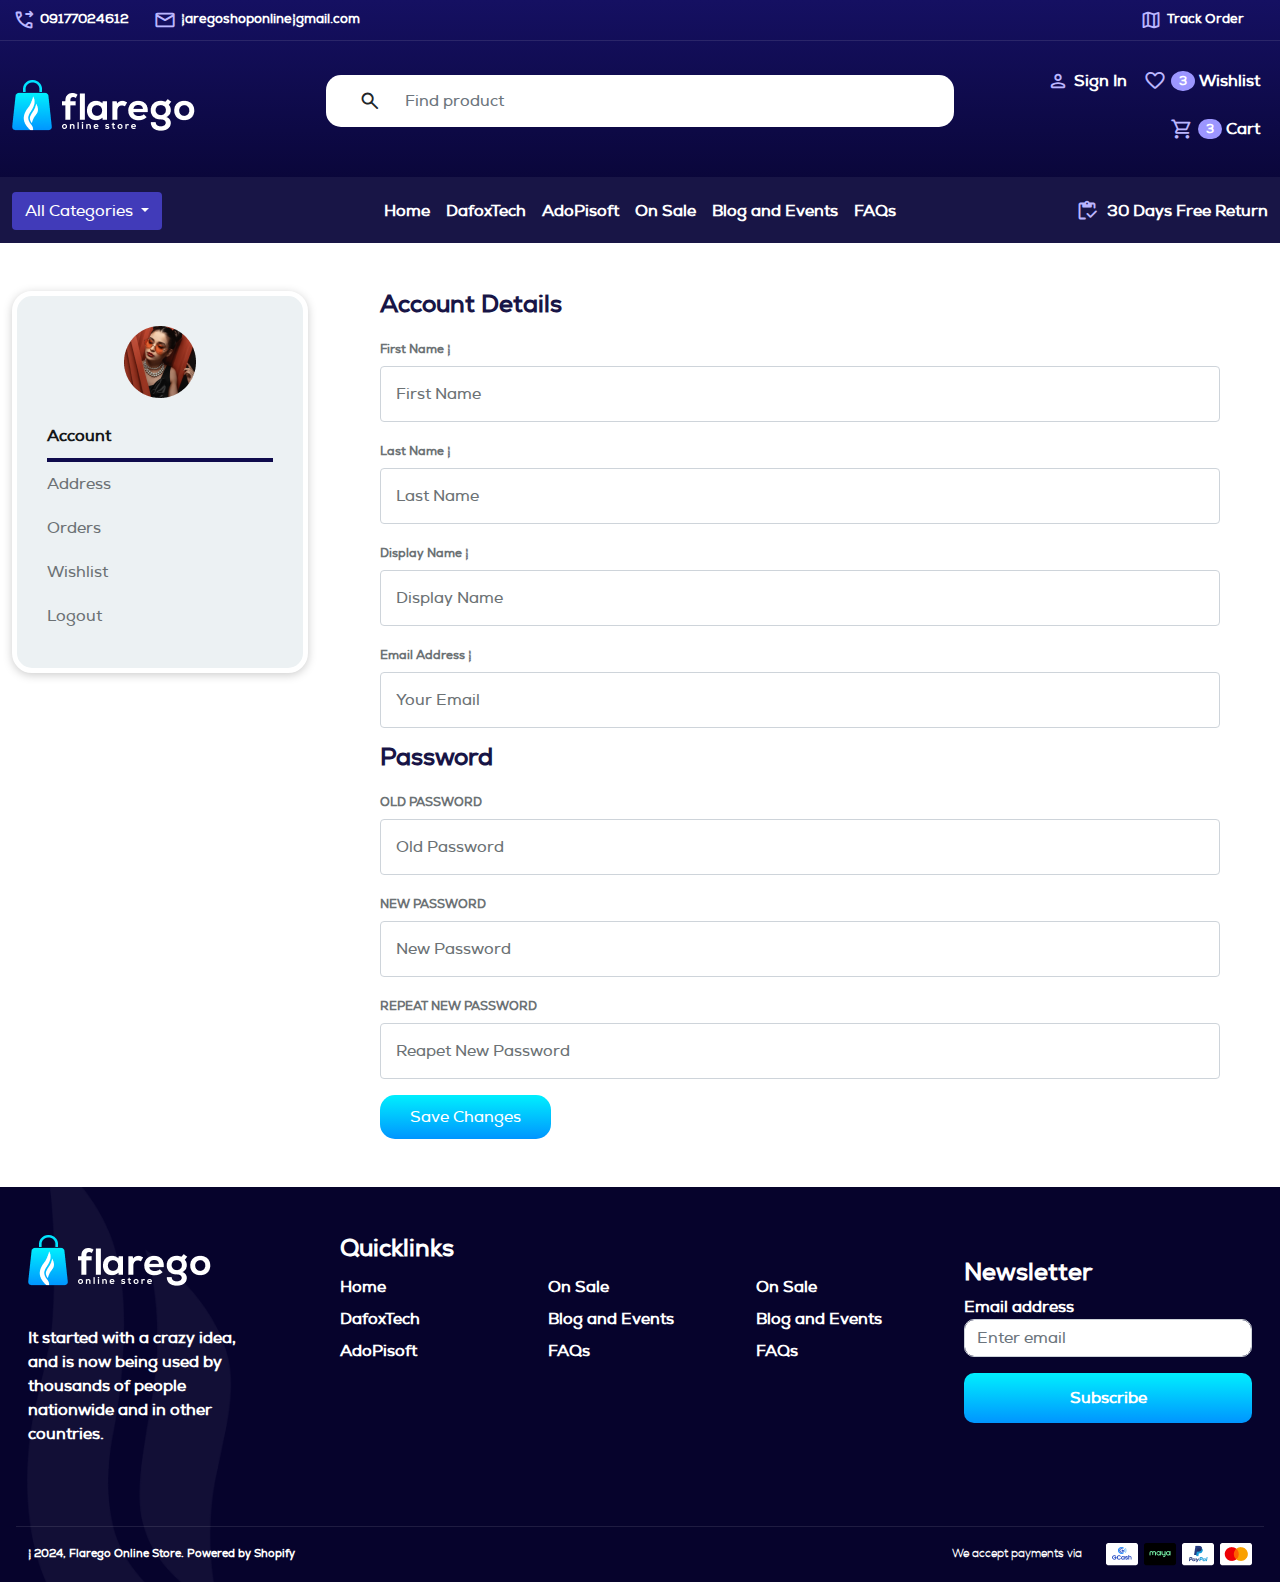
==== commit 4fc03f29: "sticky header" ====
--- a/account.html
+++ b/account.html
@@ -14,226 +14,131 @@
 
 </head>
 
+<style>
+  .material-symbols-rounded {
+    font-variation-settings:
+    'FILL' 0,
+    'wght' 400,
+    'GRAD' 0,
+    'opsz' 20
+  }
+  
+  .material-symbols-rounded.fill {
+    font-variation-settings:
+    'FILL' 1,
+    'wght' 400,
+    'GRAD' 0,
+    'opsz' 20
+  }
+  
+</style>
 <body>
   <section class="header-wrapper">
-    <header class="d-none d-md-block">
-      <div class="header-bg text-white">
-        <!-- Top Header -->
-        <div class="top-header py-2">
-          <div class="container">
-            <div class="d-flex flex-wrap align-items-center justify-content-center justify-content-lg-start">
-              <div class="col-lg-6 col-6 d-flex flex-row">
-                <a href="#" class="text-white me-4 fs-7 d-flex align-items-center"><span class="material-symbols-rounded me-1">
-                  phone_forwarded
-                  </span>09177024612</a>
-                <a href="#" class="text-white fs-7 d-flex align-items-center"><span class="material-symbols-rounded me-1">
-                  mail
-                  </span>
-                  flaregoshoponline@gmail.com</a>
-              </div>
-              <div class="col-lg-6 col-6 fs-7">
-                <a href="#" class="text-white me-4 fs-7 d-flex align-items-center justify-content-end">
-                <span class="material-symbols-rounded me-1">
-                map
-                </span> Track Order
-              </a>
-            </div>
-          </div>
+    <header>
+        <div class="header-bg text-white">
+            <!-- Top Header -->
+            <div class="top-header py-2">
+                <div class="container">
+                    <div class="d-flex flex-wrap align-items-center justify-content-center justify-content-lg-start">
+                        <div class="col-lg-6 d-flex flex-row"> <a href="#" class="text-white me-4 fs-7 d-flex align-items-center"><span class="material-symbols-rounded me-1"> phone_forwarded </span>09177024612</a> <a href="#" class="text-white fs-7 d-flex align-items-center"><span class="material-symbols-rounded me-1"> mail </span> flaregoshoponline@gmail.com</a> </div>
+                        <div class="col-lg-6 fs-7 d-lg-block d-none"> <a href="#" class="text-white me-4 fs-7 d-flex align-items-center justify-content-end"> <span class="material-symbols-rounded me-1"> map </span> Track Order </a> </div>
+                    </div>
+                </div>
+                <div class="divider mt-2 d-none d-lg-block"></div> <!-- Search -->
+                <div class="container py-3 d-none d-lg-block">
+                    <div class="d-flex align-items-center justify-content-lg-center justify-content-between">
+                        <!-- Logo -->
+                        <div class="col-lg-3"> <a href="./index.html"><img src="img/flarego-shop-logo.png" alt=""></a> </div> <!-- Form -->
+                        <div class="col-lg-6 d-lg-block d-none">
+                            <form>
+                                <div class="form-row">
+                                    <div class="col-auto">
+                                        <div class="input-group mb-2 searchform-wrapper">
+                                            <div class="input-group-prepend">
+                                                <div class="input-group-text searchico"> <span class="material-symbols-rounded text-dark ps-3 "> search </span> </div>
+                                            </div> <input type="text" class="form-control" id="inlineFormInputGroup" placeholder="Find product">
+                                        </div>
+                                    </div>
+                                </div>
+                            </form>
+                        </div> <!-- Cart Menu -->
+                        <ul class="nav d-flex justify-content-end col-lg-3">
+                            <li> <a href="./account.html" class="nav-link px-2 text-white align-items-center d-flex"> <span class="material-symbols-rounded me-1"> person </span> Sign In </a> </li>
+                            <li> <a href="#wishlist" class="nav-link px-2 text-white align-items-center d-flex"> <span class="material-symbols-rounded me-1"> favorite </span> <!-- Badge --> <span class="badge rounded-circle bg-purple me-1">3</span> Wishlist </a> </li>
+                            <li> <a href="./cart.html" class="nav-link px-2 text-white align-items-center d-flex"> <span class="material-symbols-rounded me-1"> shopping_cart </span> <!-- Badge --> <span class="badge rounded-pill bg-purple me-1">3</span> Cart </a> </li>
+                        </ul>
+                    </div>
+                </div>
+            </div> <!-- Main Menu -->
+            <div class="lower-bg py-2 d-lg-block d-none">
+                <div class="container">
+                    <div class="d-flex flex-wrap align-items-center justify-content-center justify-content-lg-start">
+                        <div class="col-lg-3">
+                            <div class="dropdown show"> <a class="btn dropdown-toggle btn-cat" href="#" role="button" id="dropdownMenuLink" data-toggle="dropdown" aria-haspopup="true" aria-expanded="false"> All Categories </a>
+                                <div class="dropdown-menu" aria-labelledby="dropdownMenuLink"> <a class="dropdown-item" href="#">Action</a> <a class="dropdown-item" href="#">Another action</a> <a class="dropdown-item" href="#">Something else here</a> </div>
+                            </div>
+                        </div>
+                        <ul class="nav col-12 col-lg-6 justify-content-center">
+                            <li><a href="./index.html" class="nav-link px-2 text-white">Home</a></li>
+                            <li><a href="./dafox-product-listing-page.html" class="nav-link px-2 text-white">DafoxTech</a></li>
+                            <li><a href="./adopisoft-product-listing.html" class="nav-link px-2 text-white">AdoPisoft</a></li>
+                            <li><a href="#" class="nav-link px-2 text-white">On Sale</a></li>
+                            <li><a href="#" class="nav-link px-2 text-white">Blog and Events</a></li>
+                            <li><a href="#" class="nav-link px-2 text-white">FAQs</a></li>
+                        </ul>
+                        <div class="col-12 col-lg-3 d-flex justify-content-end text-end"> <a href="" class="text-white d-flex align-items-center"><span class="material-symbols-rounded me-2"> inventory </span> 30 Days Free Return</a> </div>
+                    </div>
+                </div>
+            </div>
+    </header> <!-- Mobile Header -->
+    <header>
+        <div class="header-bg text-white d-block d-lg-none">
+            <!-- Search -->
+            <div class="container py-2 ">
+                <div class="d-flex flex-nowrap align-items-center justify-content-center justify-content-lg-start">
+                    <!-- Logo -->
+                    <div class="col-lg-4"> <a href=""><img src="img/flarego-shop-logo.png" class="img-fluid "></a> </div> <!-- Cart Menu -->
+                    <ul class="nav col-8 col-lg-4 d-flex align-items-center justify-content-end">
+                        <li><a href="./account.html" class="nav-link px-1 text-white d-flex align-items-center"><span class="material-symbols-rounded me-1"> person </span></a></li>
+                        <li> <a href="#wishlist" class="nav-link px-1 text-white d-flex align-items-center"> <span class="material-symbols-rounded me-1"> favorite </span> <!-- Badge --> <span class="badge rounded-pill bg-purple ">3</span> </a> </li>
+                        <li> <a href="#" class="nav-link px-1 text-white d-flex align-items-center"> <span class="material-symbols-rounded me-1"> shopping_cart </span> <!-- Badge --> <span class="badge rounded-pill bg-purple ">3</span> </a>
+                    </ul>
+                </div>
+            </div>
+        </div> <!-- Main Menu -->
+        <div class="lower-bg py-2 d-block d-lg-none">
+            <div class="container">
+                <!-- Navbar -->
+                <div class="row d-flex justify-content-start align-items-center">
+                    <div class="col-1"> <button class="navbar-toggler d-flex align-items-center ms-3 my-3" type="button" data-bs-toggle="collapse" data-bs-target="#navbarNav" aria-controls="navbarNav" aria-expanded="false" aria-label="Toggle navigation"> <span class="material-symbols-rounded"> menu </span> </button> </div>
+                    <div class="col-11">
+                        <form>
+                            <div class="d-flex justify-content-end align-items-center">
+                                <div class="w-100 mx-1">
+                                    <div class="input-group mb-2 searchform-wrapper">
+                                        <div class="input-group-prepend">
+                                            <div class="input-group-text searchico"><span class="material-symbols-rounded text-dark"> search </span></div>
+                                        </div> <input type="text" class="form-control" id="inlineFormInputGroup" placeholder="Find product">
+                                    </div>
+                                </div>
+                            </div>
+                        </form>
+                    </div>
+                </div>
+                <div class="collapse navbar-collapse " id="navbarNav">
+                    <ul class="navbar-nav ms-auto">
+                        <li class="nav-item"> <a class="nav-link active text-white" aria-current="page" href="./index.html">Home</a> </li>
+                        <li class="nav-item"> <a class="nav-link text-white" href="./dafox-product-listing-page.html">DafoxTech</a> </li>
+                        <li class="nav-item"> <a class="nav-link text-white" href="./adopisoft-product-listing.html">AdoPisoft</a> </li>
+                        <li class="nav-item"> <a class="nav-link text-white" href="#">On Sale</a> </li>
+                        <li class="nav-item"> <a class="nav-link text-white" href="#">Blog and Events/a> </li>
+                        <li class="nav-item"> <a class="nav-link text-white" href="#">FAQs</a> </li>
+                    </ul>
+                </div>
+            </div>
         </div>
-        <!-- Search -->
-        <div class="container custom-container py-3">
-          <div class="d-flex flex-wrap align-items-center justify-content-center justify-content-lg-between">
-            <!-- Logo -->
-            <div class="col-lg-3 justify-content-start">
-              <a href="./index.html"><img src="img/flarego-shop-logo.png" alt=""></a>
-            </div>
-            <!-- Form -->
-            <div class="col-lg-6 justify-content-center">
-              <form>
-                <div class="form-row align-items-center">
-                  <div class="col-auto">
-                    <div class="input-group mb-2 searchform-wrapper">
-                      <div class="input-group-prepend">
-                        <div class="input-group-text searchico">
-                          <span class="material-symbols-rounded text-dark ps-3 ">
-                            search
-                            </span>
-                        </div>
-                      </div>
-                      <input type="text" class="form-control" id="inlineFormInputGroup" placeholder="Find product">
-                    </div>
-                  </div>
-                </div>
-              </form>
-            </div>
-            <!-- Cart Menu -->
-            <ul class="nav justify-content-end col-lg-3  text-end">
-              <li><a href="./account.html" class="nav-link px-2 text-white align-items-center d-flex">
-                <span class="material-symbols-rounded me-1">
-                person
-                </span>
-                Sign In
-              </a></li>
-              <li>
-                <a href="#wishlist" class="nav-link px-2 text-white align-items-center d-flex">
-                  <span class="material-symbols-rounded me-1">
-                    favorite
-                    </span>
-                  <!-- Badge -->
-                  <span class="badge rounded-circle bg-purple me-1">3</span> Wishlist
-                </a>
-              </li>
-              <li>
-                <a href="./cart.html" class="nav-link px-2 text-white align-items-center d-flex">
-                  <span class="material-symbols-rounded me-1">
-                    shopping_cart
-                    </span>
-                  <!-- Badge -->
-                  <span class="badge rounded-pill bg-purple me-1">3</span> Cart
-                </a>
-            </ul>
-          </div>
-        </div>
-      </div>
-      <!-- Main Menu -->
-      <div class="lower-bg py-2">
-        <div class="container">
-          <div class="d-flex flex-wrap align-items-center justify-content-center justify-content-lg-start">
-            <div class="col-lg-3">
-              <div class="dropdown show">
-                <a class="btn dropdown-toggle btn-cat" href="#" role="button" id="dropdownMenuLink"
-                  data-toggle="dropdown" aria-haspopup="true" aria-expanded="false">
-                  All Categories
-                </a>
-
-                <div class="dropdown-menu" aria-labelledby="dropdownMenuLink">
-                  <a class="dropdown-item" href="#">Action</a>
-                  <a class="dropdown-item" href="#">Another action</a>
-                  <a class="dropdown-item" href="#">Something else here</a>
-                </div>
-              </div>
-            </div>
-
-            <ul class="nav col-12 col-lg-6 justify-content-center">
-              <li><a href="./index.html" class="nav-link px-2 text-white">Home</a></li>
-              <li><a href="./dafox-product-listing-page.html" class="nav-link px-2 text-white">DafoxTech</a></li>
-              <li><a href="./adopisoft-product-listing.html" class="nav-link px-2 text-white">AdoPisoft</a></li>
-              <li><a href="#" class="nav-link px-2 text-white">On Sale</a></li>
-              <li><a href="#" class="nav-link px-2 text-white">Blog and Events</a></li>
-              <li><a href="#" class="nav-link px-2 text-white">FAQs</a></li>
-            </ul>
-
-
-            <div class="col-12 col-lg-3 d-flex justify-content-end text-end">
-              <a href="" class="text-white d-flex align-items-center"><span class="material-symbols-rounded me-2">
-                inventory
-                </span> 30 Days Free Return</a></div>
-          </div>
-        </div>
-      </div>
     </header>
-
-    <!-- Mobile Header -->
-    <header class="mobile-header d-block d-md-none">
-      <div class="header-bg text-white">
-        <!-- Top Header -->
-        <div class="top-header py-2">
-          <div class="container">
-            <div class="d-flex flex-wrap align-items-center justify-content-sm-center justify-content-center">
-              <div class="col-lg-6 col-12 text-center info">
-                <a href="#" class="text-white me-4 fs-sm-2"><i class="fa-solid fa-phone me-2"></i> 09177024612</a>
-                <a href="#" class="text-white fs-sm-2"><i class="fa-regular fa-envelope me-2"></i>
-                  flaregoshoponline@gmail.com</a>
-              </div>
-              <div class="col-lg-6 col-6 text-end d-none d-lg-block"><i class="fa-solid fa-map-location-dot"></i> Track
-                Order</div>
-            </div>
-          </div>
-        </div>
-        <!-- Search -->
-        <div class="container py-2">
-          <div class="d-flex flex-wrap align-items-center justify-content-center justify-content-lg-start">
-            <!-- Logo -->
-            <div class="col-lg-4 col-4">
-              <a href=""><img src="img/flarego-shop-logo.png" class="img-fluid "></a>
-            </div>
-            <!-- Cart Menu -->
-            <ul class="nav col-8 col-lg-4 justify-content-end">
-              <li><a href="./account.html" class="nav-link px-2 text-white"><i class="fa-regular fa-user"></i></a></li>
-              <li>
-                <a href="#wishlist" class="nav-link px-2 text-white">
-                  <i class="fa-regular fa-heart"></i>
-                  <!-- Badge -->
-                  <span class="badge rounded-pill bg-purple ">3</span>
-                </a>
-              </li>
-              <li>
-                <a href="#" class="nav-link px-2 text-white">
-                  <i class="fa-solid fa-bag-shopping"></i>
-                  <!-- Badge -->
-                  <span class="badge rounded-pill bg-purple ">3</span>
-                </a>
-            </ul>
-          </div>
-        </div>
-      </div>
-      <!-- Main Menu -->
-      <div class="lower-bg py-2">
-        <div class="container">
-          <!-- Navbar -->
-          <nav class="navbar navbar-expand-lg">
-            <div class="container">
-              <div class="row  d-flex justify-content-start align-items-center">
-                <div class="col-2">
-                  <button class="navbar-toggler" type="button" data-bs-toggle="collapse" data-bs-target="#navbarNav"
-                    aria-controls="navbarNav" aria-expanded="false" aria-label="Toggle navigation">
-                    <i class="fa-solid fa-bars"></i>
-                  </button>
-                </div>
-                <div class="col-10">
-                  <form>
-                    <div class="form-row align-items-center">
-                      <div class="col-auto">
-                        <label class="sr-only" for="inlineFormInputGroup">Find product</label>
-                        <div class="input-group mb-2 searchform-wrapper">
-                          <div class="input-group-prepend">
-                            <div class="input-group-text searchico"><i class="fa-solid fa-magnifying-glass"></i></div>
-                          </div>
-                          <input type="text" class="form-control" id="inlineFormInputGroup" placeholder="Find product">
-                        </div>
-                      </div>
-                    </div>
-                  </form>
-                </div>
-              </div>
-              <div class="collapse navbar-collapse" id="navbarNav">
-                <ul class="navbar-nav ms-auto">
-                  <li class="nav-item">
-                    <a class="nav-link active" aria-current="page" href="./index.html">Home</a>
-                  </li>
-                  <li class="nav-item">
-                    <a class="nav-link" href="./dafox-product-listing-page.html">DafoxTech</a>
-                  </li>
-                  <li class="nav-item">
-                    <a class="nav-link" href="./adopisoft-product-listing.html">AdoPisoft</a>
-                  </li>
-                  <li class="nav-item">
-                    <a class="nav-link" href="#">On Sale</a>
-                  </li>
-                  <li class="nav-item">
-                    <a class="nav-link" href="#">Blog and Events/a>
-                  </li>
-                  <li class="nav-item">
-                    <a class="nav-link" href="#">FAQs</a>
-                  </li>
-                </ul>
-              </div>
-            </div>
-          </nav>
-        </div>
-      </div>
-    </header>
-  </section>
+</section> 
 
     <!-- Account Details -->
     <div class="container my-5">
@@ -592,7 +497,7 @@
       </div>
     </footer>
 
-    <script src="https://code.jquery.com/jquery-3.6.0.min.js"></script>
+    <script src="https://code.jquery.com/jquery-3.7.1.min.js"></script>
     <script src="js/bootstrap.bundle.min.js"></script>
     <script>
       const navSelect=document.getElementById("navSelect");
--- a/css/style.css
+++ b/css/style.css
@@ -1,4 +1,13 @@
 /*! Generated by Font Squirrel (https://www.fontsquirrel.com) on May 31, 2024 */
+/* @import url("https://fonts.googleapis.com/css2?family=Material+Symbols+Rounded:opsz,wght,FILL,GRAD@20..48,100..700,0..1,-50..200"); */
+
+@font-face {
+    font-family: 'poppins';
+    src: url('Poppins-Regular.ttf');
+    font-weight: normal;
+    font-style: normal;
+}
+
 @font-face {
     font-family: 'nexaextra_light';
     src: url('nexa-extralight-webfont.woff2') format('woff2'),
@@ -20,24 +29,38 @@
     font-weight: normal;
     font-style: normal;
 }
+
+@font-face {
+    font-family: 'unbounded';
+    src: url("Unbounded-Regular.ttf");
+    font-weight: normal;
+    font-style: normal;
+}
+
 html,body{
-    height: 100%;
+    margin:0;
     overflow-x: hidden;
-}
-body {
-    display: flex;
-    flex-direction: column;
 }
 body,p,a,h1,h2,h3,h4,h5,h6,ul,ol,ol li,ul li{
     font-family: 'nexa-trialregular';
     font-weight: 900;
     color: #0D0945;
 }
+
+.carousel-wrapper h1{
+    font-family: 'unbounded';
+    font-weight: 900;
+}
+
 li{
     padding-bottom: 0.25rem;
     padding-top: 0.25rem;
     text-wrap: nowrap;
 }
+#first-col li{
+    font-family: "nexaextra_light";
+    font-size: 16px;
+}
 footer #end-footer{
     font-family: 'nexaextra_light';
     font-size: 11px;
@@ -65,7 +88,6 @@
 .container{
     max-width: 1440px;
 }
-
 .white-text{
     color:#fff !important;
 }
@@ -78,18 +100,54 @@
     width: 100%;
     color: #fff;
     border: 0;
+    padding: 13px 20px;
+    min-width: 140px;
+    font-size: 16px;
+    font-weight: 900;
+}
+
+.btn-yellow{
+    background-color: #fff;
+    border: 3px solid #fff;
     padding: 10px 20px;
+    font-size: 16px;
+    font-weight: 800;
+    width: 100%;
+    color: #FF9830;
+    min-width: 150px;
+}
+
+.btn-transparent{
+    background-color: transparent;
+    border: 2px solid #fff;
+    width: 100%;
+    color: #fff;
+    padding: 11px;
     min-width: 140px;
-}
+    font-size: 16px;
+}
+
 .btn-white{
-    border: 2px solid #413BB9;
+    border: 2px solid #ffffff;
     background: #fff;
     color: #413BB9;
     width: 100%;
+    min-width: 150px;
     padding: 10px 20px;
-}
-
-.btn-white:hover, .btm-shop:hover{
+    font-size: 16px;
+    font-weight: 800;
+}
+.btn-transparent-outline{
+    background-color: transparent;
+    border: 2px solid #413BB9;
+    width: 100%;
+    color: #413BB9;
+    padding: 11px;
+    min-width: 140px;
+    font-size: 16px;
+}
+
+.btn-white:hover, .btn-shop:hover{
     background: #fff;
     color: #413BB9;
 }
@@ -118,8 +176,8 @@
     background: url('../img/footer-background.png') no-repeat left center/30%;
     color: #fff;
 }
-.bg-footer, .cta-wrapper{
-    background-image: linear-gradient(180deg, #151062, #06032C);
+.bg-footer{
+    background-image: linear-gradient(200deg, #151062, #06032C);
 }
 .divider{
     border-top: 1px solid rgba(255, 255, 255, 0.1);
@@ -138,7 +196,8 @@
 }
 .slider-img{
     position: relative;
-    max-width: 80% !important;
+    max-width: 100% !important;
+    width: 35rem;
 }
 
 .me-2{
@@ -148,10 +207,9 @@
 }
 /* Slider */
 .home-slider{
-    height: 50vh;
-    min-height: 550px;
     background: no-repeat center center scroll;
     background-size: cover;
+    position: relative;
 }
 #home_slider .carousel-indicators [data-bs-target] {
     width: 10px;
@@ -165,9 +223,16 @@
     border: 4px solid #01D3FE;
 } 
 #home_slider .carousel-indicators{
-    margin-left: 9%;
+    margin-left: 1rem;
     right: unset;
-    margin-bottom: 3%;
+    margin-bottom: 1rem;
+}
+
+@media (max-width:991px) {
+    #home_slider .carousel-indicators{
+        right:0;
+        left:15%;
+    }
 }
 
 .products-slider .carousel-caption {
@@ -207,11 +272,15 @@
     right: 55px; /* Adjust for the width of the next button */
     left: unset;
 }
-
+.products-slider  .carousel-control-prev .material-symbols-rounded{
+    color: #000;
+}
 .products-slider  .carousel-control-next {
     right: 10px;
 }
-
+.products-slider  .carousel-control-next .material-symbols-rounded{
+    color: #000;
+}
 .products-slider  .carousel-control-prev-icon,
 .products-slider  .carousel-control-next-icon {
     width: 20px;
@@ -267,14 +336,27 @@
     padding-right: 0px;
 }
 .ico-wrapper{
-    width: 28px;
-    height: 28px;
+    width: 30px;
+    height: 30px;
     background-color: #fff;
-    padding: 5px;
+    padding-top:5px;
     border-radius: 100%;
     line-height: 20px;
     margin-bottom: 5px;
 }
+
+.ico-wrapper a{
+    display: flex;
+    align-items: center;
+    justify-content: center;
+    margin-left: 1px;
+}
+
+.prod-wrapper .ico-wrapper .material-symbols-rounded,
+.prod-wrapper .ico-wrapper .material-symbols-rounded.fill{
+    color: #000;
+}
+
 .prod-title{
     font-weight: bold;
     color: #181546;
@@ -306,6 +388,7 @@
 }
 .card p{
     margin-bottom: 5px;
+    margin-top: 5px;
     line-height: 1rem;
     font-size: 0.8rem;
 }
@@ -347,10 +430,11 @@
     display: flex;
     flex-direction: column;
     justify-content: space-between;
-    padding: 10px;
+    align-items: center;
     width: 50%;
     border-radius: 0 15px 15px 0; /* Apply border-radius only to the right side of the card body */
 }
+
 .custom-card-body-start {
     align-items: flex-start !important;
 }
@@ -385,18 +469,19 @@
 }
 .cta-wrapper{
     display: flex;
-    flex-direction: column;
     justify-content: space-between;
-}
+    position: relative;
+    align-items: center;
+    flex-flow: wrap;
+}
+
 .headline-wrapper{
     display: flex;
     flex-direction: column;
     justify-content: space-between;
-    padding: 20px;
-    height: 50vh;
-    min-height: 420px;
     background: linear-gradient(to right, #D2FFF8, #FEFBEB, #F1CAC2);
     position: relative;
+    padding-top: 2rem;
 }
 .headline-wrapper .feat-img{
     position:absolute;
@@ -428,27 +513,48 @@
     right: 14%;
     font-size: 1.5rem;
     color: #fff;
-    background: #FF8E09;
+    background: linear-gradient(to bottom,#ff8309,#fcb347);
     padding: 2px 10px;
     border-radius: 32%;
-    border: 2px solid #FCB347;
+    border: 3px solid #ff9900;
+    filter: drop-shadow(0 0 0.75rem #FCB347);
+    
+}
+.blog-thumbnail .arrow .material-symbols-rounded{
+    color: #fff;
+}
+.blog-thumbnail .arrow span{
+    display: flex;
+    align-self: center;
+    justify-self: center;
+    padding: 10px 2px;
 }
 .blog-thumbnail .content {
     padding: 15px 0px;
 }
 .blog-thumbnail .title {
-    font-size: 1.2rem;
+    font-size: 1rem;
     font-weight: bold;
     margin-bottom: 4px;
+    font-family: 'unbounded';
+    color: #17563C;
 }
 .blog-thumbnail .description {
     font-size: 0.8rem;
     line-height: 1rem;
     margin-bottom: 10px;
+    font-family: 'poppins';
 }
 .blog-thumbnail .meta {
-    font-size: 0.6rem;
-    color: #7f8c8d;
+    font-size: 0.7rem;
+    color: #154D8F;
+    background-color: #E1F6FF;
+    padding: 10px;
+    width: auto;
+    display: inline-block;  
+    border-radius: 7px;
+    font-family: 'poppins';
+    font-weight: bolder;
 }
 .blog-thumbnail .category {
     color: #3498db;
@@ -470,9 +576,16 @@
 .testimonial-wrapper{
     padding: 60px 0;
 }
+
+.testimonial-wrapper span.material-symbols-rounded,
+.testimonial-wrapper span.material-symbols-rounded.fill{
+    color:#ffad33;
+}
+
 .testimonial-card {
     box-shadow: 0 0px 16px rgba(0, 0, 0, 0.1);
     padding: 10px 20px;
+    margin:0.875rem;
 }
 .testimonial-card .card-body {
     text-align: left;
@@ -486,10 +599,9 @@
 }
 .testimonial-card .card-img-top {
     border-radius: 50%;
-    width: 50px;
-    height: 50px;
+    width: 64px;
+    height: 64px;
     object-fit: cover;
-    border: 3px solid #fff;
     box-shadow: 0 4px 8px rgba(0, 0, 0, 0.1);
 }
 .testimonial-card .rating-date {
@@ -500,7 +612,8 @@
 }
 .testimonial-card .stars {
     color: #f39c12;
-    width: 50%;
+    width: 100%;
+    text-align: right;
 }
 .testimonial-card .date {
     color: #7f8c8d;
@@ -516,7 +629,7 @@
     gap: 0.5rem;
     padding-bottom: 10px;
 }
-.rating-reviews .stars {
+.rating-reviews .stars span {
     color: #f39c12;
 }
 .rating-reviews .date {
@@ -577,8 +690,12 @@
         min-height: 570px;
     align-content: center;
 }
-.page-headers{
+.page-headers-adopisoft{
     background: linear-gradient(to right, #D420A8, #990174);
+    position: relative;
+}
+.page-headers-dafoxtech{
+    background: linear-gradient(to right, #D2FFF8, #FEFBEB, #F1CAC2);
     position: relative;
 }
 .header-img{
@@ -750,14 +867,23 @@
 .nav-tabs .nav-link{
     border: 0;
     background: #ECF1F3;
-    border-radius: 10px;
-    min-width: 215px;
+    border-radius: 20px;
+    width: 220px;
     border: 3px solid #fff;
     box-shadow: #b9b9b966 0px 0px 20px;
-}
-.nav-tabs  .nav-item{
+    height: 190px;
+}
+
+@media (max-width:991px) {
+    .nav-tabs .nav-link{
+        width:150px;
+        height:150px;
+    }
+}
+.nav-tabs .nav-item{
     padding:10px;
         line-height: 1.2rem;
+        
 }
 .checkbox-range{
         padding: 12px 0px;
@@ -868,11 +994,9 @@
     background: #fff !important;
     border-radius: 15px;
     overflow: hidden !important;
-    height: 45px;
-}
-.searchico{
-    padding: 10px;
-}
+    padding: 0.5rem 0.25rem;
+}
+
 .searchform-wrapper .searchico, .searchform-wrapper .form-control{
     background: transparent !important;
     border: 0 !important;
@@ -1110,6 +1234,8 @@
 font-size: 14px;
 font-weight: 400;
 margin: 0;
+display: flex;
+align-items: center;
 }
 .cart-item th{
 font-size: 18px;
@@ -1396,4 +1522,53 @@
     .account-form .cta-btn{
         width: 100%;
     }
+}
+
+.header-wrapper span.material-symbols-rounded{
+    color: #BBB6FF;
+ }
+
+ .prod-wrapper span.material-symbols-rounded.fill, .prod-wrapper span.material-symbols-rounded{
+    color:#ffad33;
+ }
+
+ #myTabContent span.material-symbols-rounded,
+ #myTabContent span.material-symbols-rounded.fill{
+    color:#ffad33;
+ }
+
+ #myTabContent #productContainer .stars span.material-symbols-rounded.fill,
+ #myTabContent #productContainer .stars span.material-symbols-rounded{
+    color:#ffad33;
+ }
+
+ #myTabContent #productContainer .ico-wrapper span.material-symbols-rounded,
+ #myTabContent #productContainer .ico-wrapper span.material-symbols-rounded.fill{
+    color:#000
+ }
+
+.colon{
+    margin-top: 1rem;
+    font-size: 30px;
+    font-weight: 900;
+    color: #E07575;
+}
+
+.scrollable{
+    overflow-x:auto;
+    white-space: nowrap;
+    scrollbar-width: 2px;
+    scrollbar-color: transparent transparent;
+    transition: scrollbar-color .3s;
+}
+
+.scrollable:hover{
+    scrollbar-color: grey transparent;
+}
+
+.scrollable li{
+    display: inline-block;
+    vertical-align: middle;
+    color: white;
+    text-decoration: none;
 }